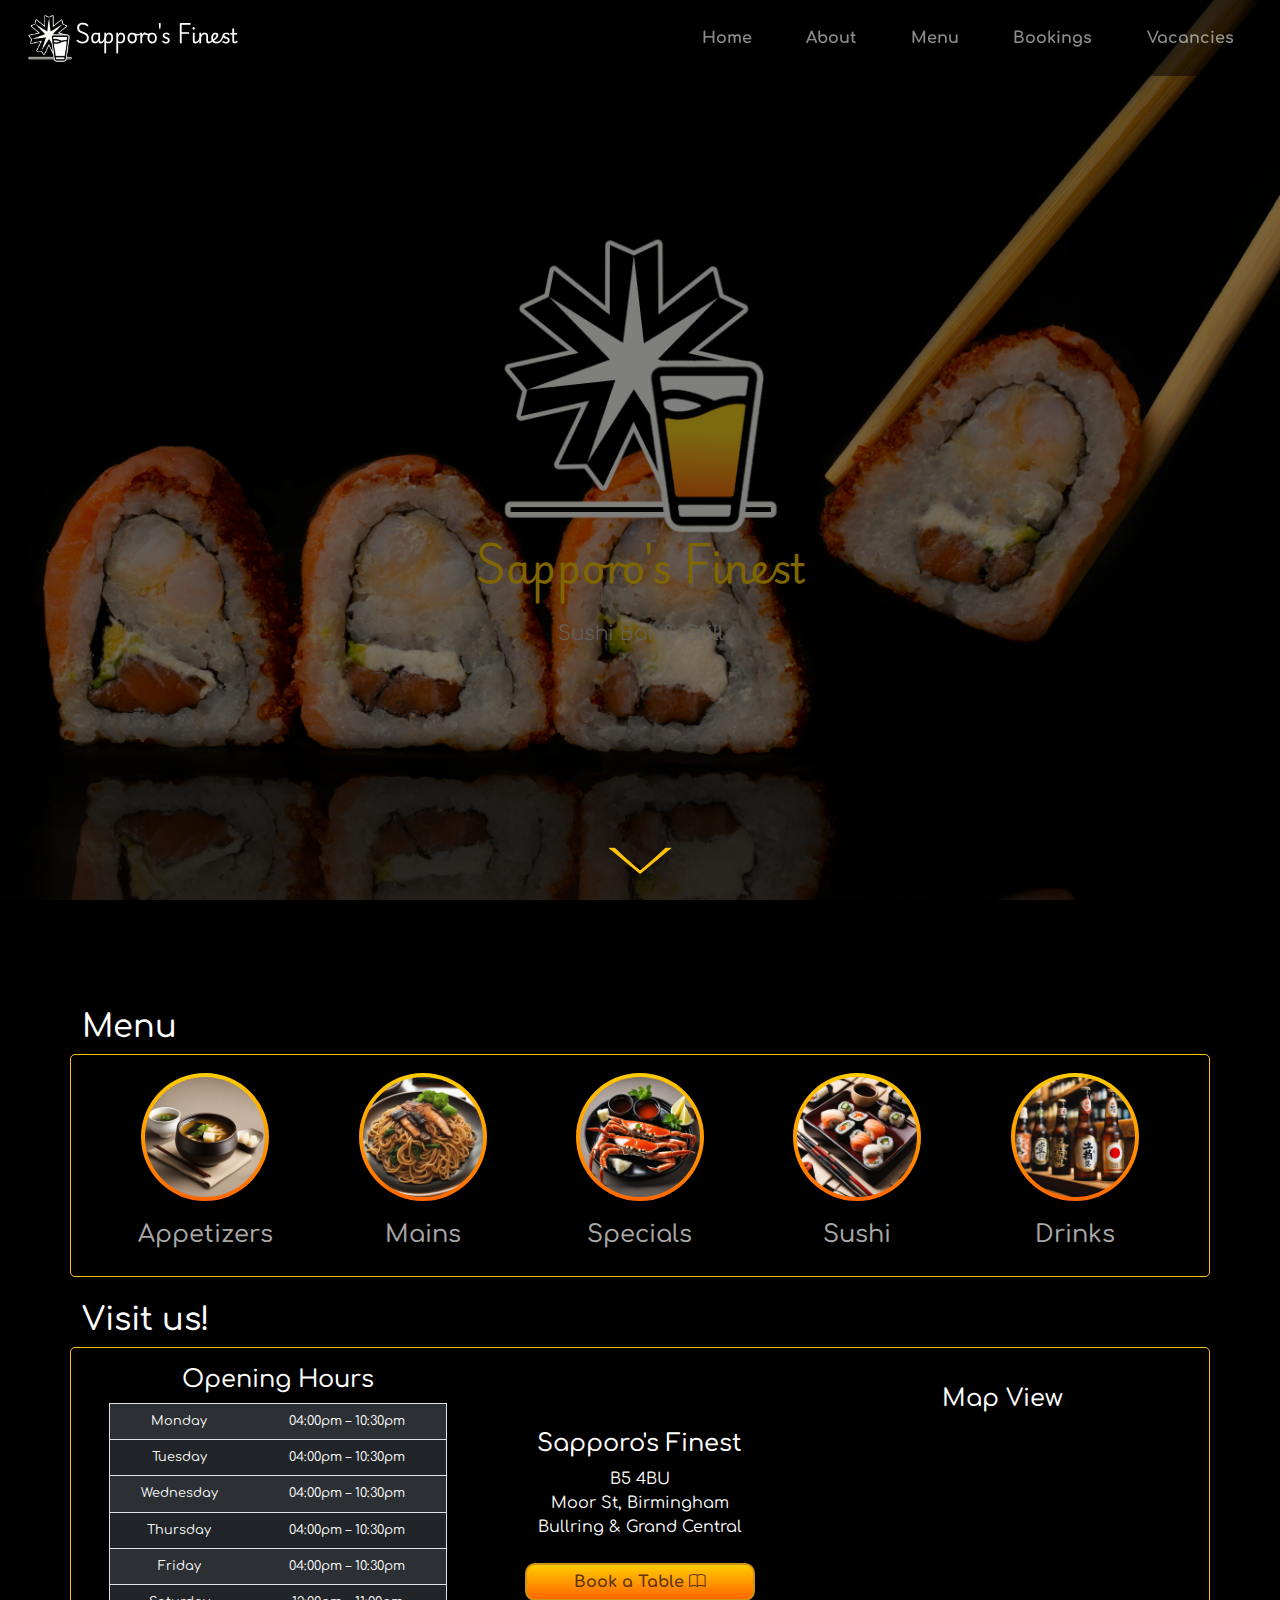
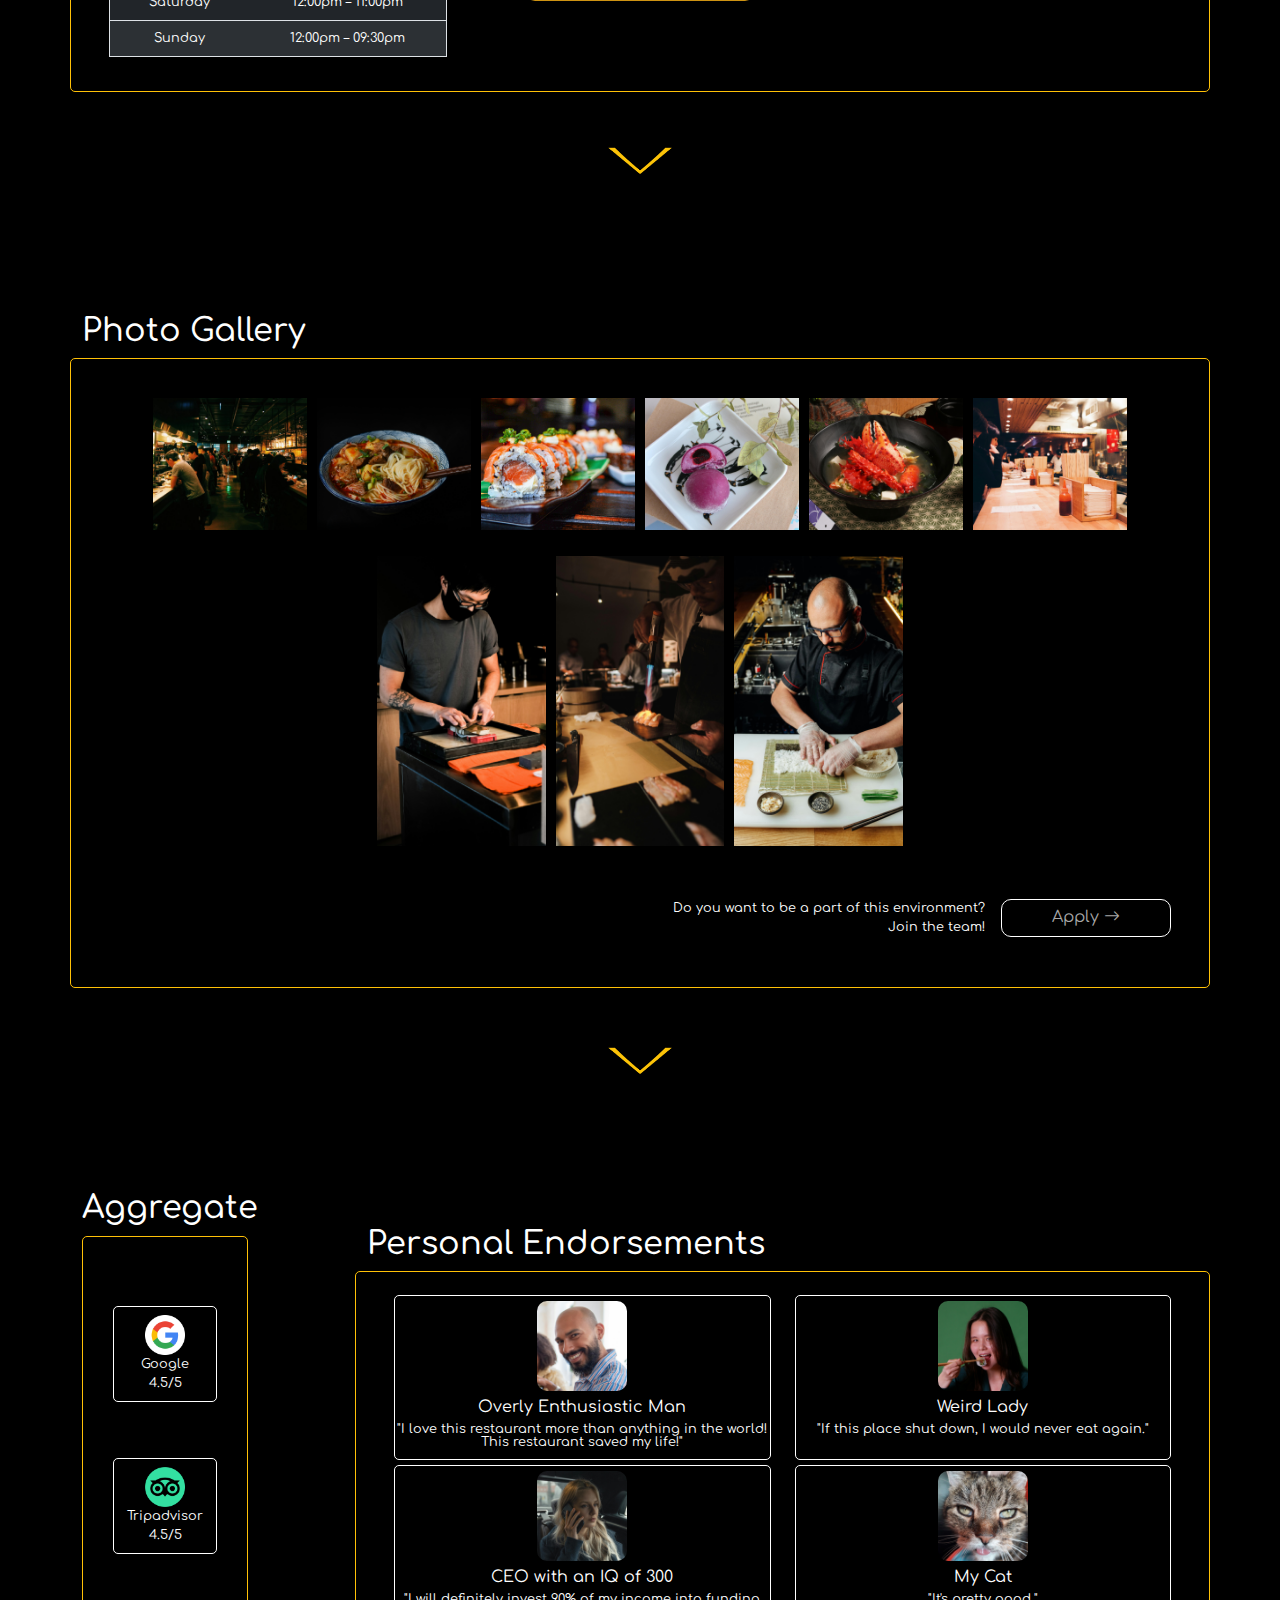
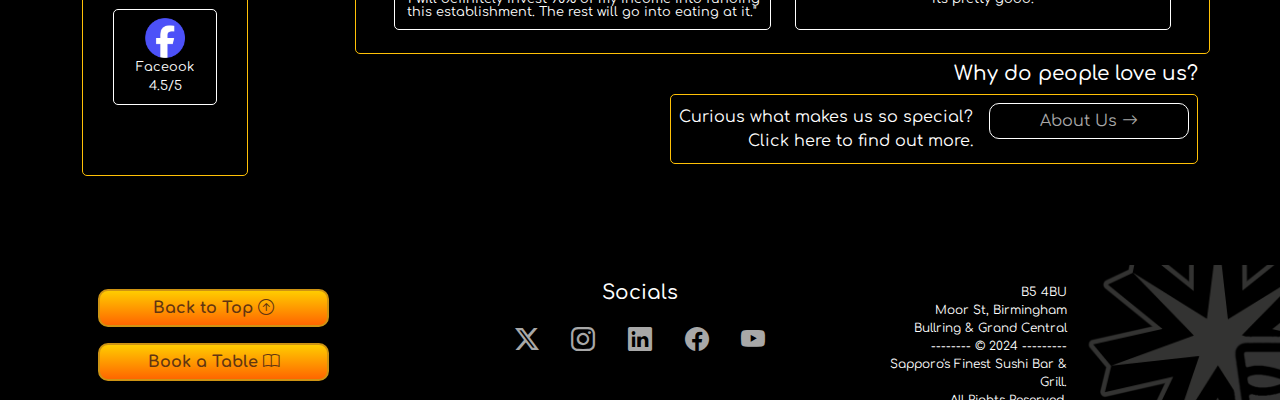
==== index.html @ 18c07aaa "update menu links with url query strings" ====
<!DOCTYPE html>
<html lang="en">

<head>
    <meta charset="UTF-8">
    <meta name="viewport" content="width=device-width, initial-scale=1.0">
    <title>Sapporo's Finest | Sushi Bar & Grill</title>
    <link rel="preload" href="img/bg/landing.jpg" as="image">
    <link rel="prefetch" href="img/bg/whisky.png" as="image">
    <link href="https://cdn.jsdelivr.net/npm/bootstrap@5.3.3/dist/css/bootstrap.min.css" rel="stylesheet"
        integrity="sha384-QWTKZyjpPEjISv5WaRU9OFeRpok6YctnYmDr5pNlyT2bRjXh0JMhjY6hW+ALEwIH" crossorigin="anonymous">
    <script src="https://cdn.jsdelivr.net/npm/bootstrap@5.3.3/dist/js/bootstrap.bundle.min.js"
        integrity="sha384-YvpcrYf0tY3lHB60NNkmXc5s9fDVZLESaAA55NDzOxhy9GkcIdslK1eN7N6jIeHz" crossorigin="anonymous">
    </script>
    <link rel="stylesheet" href="https://cdn.jsdelivr.net/npm/bootstrap-icons@1.11.3/font/bootstrap-icons.min.css">
    <link rel="stylesheet" href="https://cdnjs.cloudflare.com/ajax/libs/animate.css/4.1.1/animate.min.css" />
    <link rel="preconnect" href="https://fonts.googleapis.com">
    <link rel="preconnect" href="https://fonts.gstatic.com" crossorigin>
    <link
        href="https://fonts.googleapis.com/css2?family=Comfortaa:wght@300..700&family=Playwrite+NG+Modern:wght@100..400&display=swap"
        rel="stylesheet">
    <link rel="stylesheet" href="css/style.css" type="text/css">
</head>

<body>
    <!------------------------------------------------NAVBAR------------------------------------------------>
    <div class="container-fluid sticky-top animate__animated animate__fadeInDown">
        <nav class="navbar navbar-dark navbar-expand-md">
            <a href="index.html" class="navbar-brand"><img src="../img/graphic/logomono.png" id="navlogo">Sapporo's
                Finest</a>
            <button class="navbar-toggler" type="button" data-bs-toggle="collapse" data-bs-target="#navbarNavDropdown"
                aria-controls="#navbarNavDropdown" aria-expanded="false" aria-label="Toggle navigation">
                <span class="navbar-toggler-icon"></span>
            </button>
            <div class="collapse navbar-collapse" id="navbarNavDropdown">
                <ul class="navbar-nav ms-auto">
                    <li class="nav-item ms-auto"><a class="nav-link" href="/index.html">Home</a></li>
                    <li class="nav-item ms-auto"><a class="nav-link" href="/about.html">About</a></li>
                    <li class="nav-item ms-auto"><a class="nav-link" href="/menu.html">Menu</a></li>
                    <li class="nav-item ms-auto"><a class="nav-link" href="/bookings.html">Bookings</a></li>
                    <li class="nav-item ms-auto"><a class="nav-link" href="/vacancies.html">Vacancies</a></li>
                </ul>
            </div>
        </nav>
    </div>
    <!------------------------------------------------HERO------------------------------------------------>
    <div class="container-fluid index-container herobg" id="i-landing">
        <div class="opaque-overlay">&nbsp;</div>
        <div class="row">
            <div class="col-12">
                <section class="callout jumbotron text-center">
                    <img class="animate__animated animate__fadeIn" src="../img/graphic/logofull.png" alt="Logo">
                    <h1 class="jumbotron-header animate__animated animate__fadeInTopRight">Sapporo's Finest</h1>
                    <p class="lead animate__animated animate__fadeInBottomLeft">Sushi Bar & Grill</p>
                </section>
            </div>
        </div>
        <a href="#i-menu" class="navarrow" target="_self"><img src="../img/graphic/down.png"></a>
    </div>
    <!------------------------------------------------MENU------------------------------------------------>
    <div class="container-fluid text-center index-container indexbg" id="i-menu">
        <div class="container">
            <h2 class="text-start">Menu</h2>
            <div class="row i-contentbox border-warning">
                <div class="col d-none d-lg-block">
                    <a href="menu.html?appetizers"><img class="menulinks" src="../img/ai/misosoup.jpg" alt="appetizer"><br>
                        <h4>Appetizers</h4>
                    </a>
                </div>
                <div class="col">
                    <a href="menu.html?mains"><img class="menulinks" src="../img/ai/yakisoba.jpg" alt="mains"><br>
                        <h4>Mains</h4>
                    </a>
                </div>
                <div class="col">
                    <a href="menu.html?specials"><img class="menulinks" src="../img/ai/crab.jpg" alt="specials"><br>
                        <h4>Specials</h4>
                    </a>
                </div>
                <div class="col">
                    <a href="menu.html?sushi"><img class="menulinks" src="../img/ai/sushi.jpg" alt="sushi"><br>
                        <h4>Sushi</h4>
                    </a>
                </div>
                <div class="col d-none d-xl-block">
                    <a href="menu.html?drinks"><img class="menulinks" src="../img/ai/beer.jpg" alt="drinks"><br>
                        <h4>Drinks</h4>
                    </a>
                </div>
            </div>
            <h2 class="text-start pt-4">Visit us!</h2>
            <div class="row i-contentbox border-warning">
                <div class="col text-center d-none d-xl-block">
                    <h4>Opening Hours</h4>
                    <table class="table table-dark table-striped table-hover border rounded">
                        <tr>
                            <td>Monday</td>
                            <td>04:00pm – 10:30pm</td>
                        </tr>
                        <tr>
                            <td>Tuesday</td>
                            <td>04:00pm – 10:30pm</td>
                        </tr>
                        <tr>
                            <td>Wednesday</td>
                            <td>04:00pm – 10:30pm</td>
                        </tr>
                        <tr>
                            <td>Thursday</td>
                            <td>04:00pm – 10:30pm</td>
                        </tr>
                        <tr>
                            <td>Friday</td>
                            <td>04:00pm – 10:30pm</td>
                        </tr>
                        <tr>
                            <td>Saturday</td>
                            <td>12:00pm – 11:00pm</td>
                        </tr>
                        <tr>
                            <td>Sunday</td>
                            <td>12:00pm – 09:30pm</td>
                        </tr>
                    </table>
                </div>
                <div class="col">
                    <h4>Sapporo's Finest</h4>
                    <p> B5 4BU<br>
                        Moor St, Birmingham<br>
                        Bullring & Grand Central
                    </p>
                    <div class="d-xl-none row justify-content-center p-2"><a class="btn-solid" target="_blank"
                            href="https://maps.app.goo.gl/XuFDv82wpxNy9TZc7">Google Maps <i
                                class="bi bi-box-arrow-up-right" aria-hidden="true"></i></a></div>
                    <div class="row justify-content-center p-2"><a class="btn-solid" href="/bookings.html">Book a
                            Table <i class="bi bi-book" aria-hidden="true"></i></a></div>
                </div>
                <div class="col d-none d-xl-block">
                    <h4>Map View</h4>
                    <iframe
                        src="https://www.google.com/maps/embed?pb=!1m18!1m12!1m3!1d2430.0661075436146!2d-1.8939072000000001!3d52.47793875!2m3!1f0!2f0!3f0!3m2!1i1024!2i768!4f13.1!3m3!1m2!1s0x4870bc8897a734ad%3A0xc60deb485d33d72e!2sThe%20Bullring%20Shopping%20Centre%2C%20Birmingham%20B5%204BU!5e0!3m2!1sen!2suk!4v1719263576522!5m2!1sen!2suk"
                        width="300" height="225" style="border:0;" allowfullscreen="" loading="lazy"
                        referrerpolicy="no-referrer-when-downgrade"></iframe>
                </div>
            </div>
        </div>
        <a href="#i-gallery" class="navarrow" target="_self"><img src="../img/graphic/down.png"></a>
    </div>
    <!------------------------------------------------GALLERY------------------------------------------------>
    <div class="container-fluid index-container indexbg" id="i-gallery">
        <div class="container">
            <h2 class="text-start">Photo Gallery</h2>
            <div class="row i-contentbox border-warning text-center" style="height: 70vH;">
                <div id="carouselExample" class="carousel slide carousel-fade d-md-none gallerycontent"
                    data-bs-touch="false">
                    <div class="carousel-inner fill">
                        <div class="carousel-item d-flex flex-column fill active">
                            <img class="carouselimg" src="../img/photo/mochi.png" alt="">
                            <img class="carouselimg" src="../img/photo/kanibroth.png" alt="">
                        </div>
                        <div class="carousel-item d-flex flex-column fill">
                            <img class="carouselimg" src="../img/photo/ramen.png" alt="">
                            <img class="carouselimg" src="../img/photo/platter.png" alt="">
                        </div>
                        <div class="carousel-item d-flex flex-column fill">
                            <img class="carouselimg-tall" src="../img/photo/char.png" alt="">
                        </div>
                        <div class="carousel-item d-flex flex-column fill">
                            <img class="carouselimg-tall" src="../img/photo/makiroll.png" alt="">
                        </div>
                        <div class="carousel-item d-flex flex-column fill">
                            <img class="carouselimg-tall" src="../img/photo/whetstone.png" alt="">
                        </div>
                    </div>
                    <button class="carousel-control-prev" type="button" data-bs-target="#carouselExample"
                        data-bs-slide="prev">
                        <span class="carousel-control-prev-icon" aria-hidden="true"></span>
                        <span class="visually-hidden">Previous</span>
                    </button>
                    <button class="carousel-control-next" type="button" data-bs-target="#carouselExample"
                        data-bs-slide="next">
                        <span class="carousel-control-next-icon" aria-hidden="true"></span>
                        <span class="visually-hidden">Next</span>
                    </button>
                </div>
                <div class="container d-none d-md-block gallerycontent">
                    <div class="row d-xxl-none" style="height: 30%;">
                        <div class="d-flex justify-content-center fill">
                            <img class="galleryimg" src="../img/photo/catwalk.png" data-bs-toggle="modal"
                                data-bs-target="#modal" onclick=check(this)>
                            <img class="galleryimg" src="../img/photo/ramen.png" data-bs-toggle="modal"
                                data-bs-target="#modal" onclick=check(this)>
                            <img class="galleryimg d-none d-lg-block" src="../img/photo/platter.png"
                                data-bs-toggle="modal" data-bs-target="#modal" onclick=check(this)>
                            <img class="galleryimg d-none d-xl-block" src="../img/photo/mochi.png"
                                data-bs-toggle="modal" data-bs-target="#modal" onclick=check(this)>
                            <img class="galleryimg" src="../img/photo/kanibroth.png" data-bs-toggle="modal"
                                data-bs-target="#modal" onclick=check(this)>
                            <img class="galleryimg" src="../img/photo/bar.png" data-bs-toggle="modal"
                                data-bs-target="#modal" onclick=check(this)>
                        </div>
                    </div>
                    <div class="row gal-row-toggle justify-content-center">
                        <div class="col-2 p-3 align-items-center fill d-none d-xxl-flex flex-column">
                            <img class="galleryimg fill" src="../img/photo/ramen.png" data-bs-toggle="modal"
                                data-bs-target="#modal" onclick=check(this)>
                            <img class="galleryimg fill" src="../img/photo/platter.png" data-bs-toggle="modal"
                                data-bs-target="#modal" onclick=check(this)>
                            <img class="galleryimg fill" src="../img/photo/bar.png" data-bs-toggle="modal"
                                data-bs-target="#modal" onclick=check(this)>
                            <img class="galleryimg fill" src="../img/photo/alley.png" data-bs-toggle="modal"
                                data-bs-target="#modal" onclick=check(this)>
                        </div>
                        <div class="col-8 p-3 d-flex justify-content-center fill">
                            <img class="galleryimg fill" src="../img/photo/whetstone.png" data-bs-toggle="modal"
                                data-bs-target="#modal" onclick=check(this)>
                            <img class="galleryimg d-none d-lg-block fill" src="../img/photo/char.png"
                                data-bs-toggle="modal" data-bs-target="#modal" onclick=check(this)>
                            <img class="galleryimg fill" src="../img/photo/makiroll.png" data-bs-toggle="modal"
                                data-bs-target="#modal" onclick=check(this)>
                        </div>
                        <div class="col-2 p-3 align-items-center fill d-none d-xxl-flex flex-column">
                            <img class="galleryimg fill" src="../img/photo/kanibroth.png" data-bs-toggle="modal"
                                data-bs-target="#modal" onclick=check(this)>
                            <img class="galleryimg fill" src="../img/photo/mochi.png" data-bs-toggle="modal"
                                data-bs-target="#modal" onclick=check(this)>
                            <img class="galleryimg fill" src="../img/photo/catwalk.png" data-bs-toggle="modal"
                                data-bs-target="#modal" onclick=check(this)>
                            <img class="galleryimg fill" src="../img/photo/sake.png" data-bs-toggle="modal"
                                data-bs-target="#modal" onclick=check(this)>
                        </div>
                    </div>
                </div>
                <div class="d-flex justify-content-end">
                    <p class="gallerymsg">Do you want to be a part of this environment?<br>
                        <span class="d-none d-md-block">Join the team!</span>
                        <span class="d-md-none" style="font-size: large;"><a href="vacancies.html">Join the team! <i
                                    class="bi bi-box-arrow-up-right"></i></a></span>
                    </p>
                    <a class="btn-outline d-none d-md-block" href="/vacancies.html">Apply <i
                            class="bi bi-arrow-right"></i></a>
                </div>
            </div>
        </div>
        <a href="#i-reviews" class="navarrow" target="_self"><img src="../img/graphic/down.png"></a>
    </div>
    <!------------------------------------------------REVIEWS------------------------------------------------>
    <div class="container-fluid text-center index-container indexbg" id="i-reviews">
        <div class="container">
            <div class="row justify-content-center">
                <div class="col-2 d-none d-lg-block">
                    <h2 class="text-start">Aggregate</h2>
                    <div class="d-grid i-contentbox border-warning" id="ratings">
                        <div class="site-icon"><img src="img/graphic/gg.png"><br>Google<br>4.5/5</div>
                        <div class="site-icon"><img src="img/graphic/ta.png"><br>Tripadvisor<br>4.5/5</div>
                        <div class="site-icon"><img src="img/graphic/fb.png"><br>Faceook<br>4.5/5</div>
                    </div>
                </div>
                <div class="col-1 d-none d-lg-block"></div>
                <div class="d-flex flex-column justify-content-center col-12 col-lg-9" id="reviews">
                    <h2 class="text-start mt-4">Personal Endorsements</h2>
                    <div class="row mb-2 i-contentbox border-warning">
                        <div class="col-sm-12 col-md-6">
                            <div class="i-contentbox quote">
                                <div class="grid">
                                    <img src="img/photo/happy.png" data-bs-toggle="modal"
                                    data-bs-target="#modal" onclick=check(this)>
                                    <p>Overly Enthusiastic Man</p>
                                </div>
                                <p>"I love this restaurant more than anything in the world! This restaurant saved my
                                    life!"</p>
                            </div>
                            <div class="i-contentbox quote">
                                <div class="grid">
                                    <img src="img/photo/ceo.png" data-bs-toggle="modal"
                                    data-bs-target="#modal" onclick=check(this)>
                                    <p>CEO with an IQ of 300</p>
                                </div>
                                <p>"I will definitely invest 90% of my income into funding this establishment. The
                                    rest will go into eating at it."</p>
                            </div>
                        </div>
                        <div class="col-6 d-none d-md-block">
                            <div class="i-contentbox quote">
                                <div class="grid">
                                    <img src="img/photo/weird.png" data-bs-toggle="modal"
                                    data-bs-target="#modal" onclick=check(this)>
                                    <p>Weird Lady</p>
                                </div>
                                <p>"If this place shut down, I would never eat again."</p>
                            </div>
                            <div class="i-contentbox quote">
                                <div class="grid">
                                    <img src="img/photo/cat.png" data-bs-toggle="modal"
                                    data-bs-target="#modal" onclick=check(this)>
                                    <p>My Cat</p>
                                </div>
                                <p>"It's pretty good."</p>
                            </div>
                        </div>
                    </div>
                    <h5 class="text-end">Why do people love us?</h5>
                    <div class="d-flex p-2 i-contentbox border-warning justify-content-end"
                        style="width: fit-content; align-self: flex-end;">
                        <p class="text-end" style="margin-bottom: 0;">
                            Curious what makes us so special? <br>
                            <span class="d-none d-md-block">
                                Click here to find out more.
                            </span>
                            <span class="d-md-none" style="font-size: large;">
                                <a href="about.html">Click here to find out more. <i
                                        class="bi bi-box-arrow-up-right"></i></a>
                            </span>
                        </p>
                        <a class="btn-outline d-none d-md-block" href="/about.html">About Us <i
                                class="bi bi-arrow-right"></i></a>
                    </div>
                </div>
            </div>
        </div>
    </div>
    <!------------------------------------------------MODAL------------------------------------------------>
    <script>
        function check(img) {
            document.getElementById("expandphoto").src = img.src;
        }
    </script>
    <div class="modal fade" id="modal" tabindex="-1" aria-hidden="true">
        <div class="modal-dialog modal-dialog-centered">
            <div class="modal-body">
                <img id="expandphoto">
            </div>
        </div>
    </div>
    <!------------------------------------------------FOOTER------------------------------------------------>
    <footer class="container-fluid">
        <div id="footer-details" class="row">
            <div class="col-sm-4 p-3">
                <div class="row justify-content-center p-2"><a class="btn-solid" href="#i-landing">Back to Top <i
                            class="bi bi-arrow-up-circle" aria-hidden="true"></i></a></div>
                <div class="row justify-content-center p-2"><a class="btn-solid" href="/bookings.html">Book a Table
                        <i class="bi bi-book" aria-hidden="true"></i></a></div>
            </div>
            <div class="col-sm-4 p-3">
                <h5>Socials</h5>
                <ul class="list-inline">
                    <li class="list-inline-item social-links">
                        <a target="_blank" href="https://www.x.com">
                            <i class="bi bi-twitter-x" aria-hidden="true"></i>
                            <span class="visually-hidden">Twitter</span>
                        </a>
                    </li>
                    <li class="list-inline-item social-links">
                        <a target="_blank" href="https://www.instagram.com">
                            <i class="bi bi-instagram" aria-hidden="true"></i>
                            <span class="visually-hidden">Instagram</span>
                        </a>
                    </li>
                    <li class="list-inline-item social-links">
                        <a target="_blank" href="https://www.linkedin.com">
                            <i class="bi bi-linkedin" aria-hidden="true"></i>
                            <span class="visually-hidden">LinkedIn</span>
                        </a>
                    </li>
                    <li class="list-inline-item social-links">
                        <a target="_blank" href="https://www.facebook.com">
                            <i class="bi bi-facebook" aria-hidden="true"></i>
                            <span class="visually-hidden">Facebook</span>
                        </a>
                    </li>
                    <li class="list-inline-item social-links">
                        <a target="_blank" href="https://www.youtube.com">
                            <i class="bi bi-youtube" aria-hidden="true"></i>
                            <span class="visually-hidden">YouTube</span>
                        </a>
                    </li>
                </ul>
            </div>
            <div class="col-sm-4">
                <div class="row">
                    <div class="col-6 pe-0">
                        <p id="footertext">
                            B5 4BU<br>
                            Moor St, Birmingham<br>
                            Bullring & Grand Central<br>
                            -------- © 2024 --------- <br>
                            Sapporo's Finest Sushi Bar & Grill.<br>
                            All Rights Reserved.
                        </p>
                    </div>
                    <div class="col-6 ps-0">
                        <img src="../img/graphic/logomono.png" id="footerlogo">
                    </div>
                </div>
            </div>
        </div>
    </footer>
</body>

</html>
---- css/style.css ----
body {
  font-family: "Comfortaa", serif;
  overflow-x: hidden;
  background-color: rgb(0, 0, 0);
}

html {
  scroll-behavior: smooth;
  overflow-x: hidden;
}

a {
  color: #a8a8a8;
  -o-transition: .5s;
  -ms-transition: .5s;
  -moz-transition: .5s;
  -webkit-transition: .5s;
  transition: .5s;
  text-decoration: none;
  transition: transform 1s;
}

a:hover {
  color: #fff;
  transform: scale(1.2);
}

.container-fluid {
  align-items: center;
}

.boxdivider {
  width: 45%;
  margin-top: 2px;
  position: relative;
  left: 50%;
  transform: translate(-50%);
}

.pagedivider {
  width: 45%;
  margin: 5vH 0;
  border: solid 1px #ffffff;
  opacity: 100%;
  position: relative;
  left: 50%;
  transform: translate(-50%);
}


/* NAVIGATION / HEADER */

.sticky-top {
  position: fixed;
  padding-left: 0;
  padding-right: 0;
  z-index: 1;
  width: 100vW;
}

.navbar {
  margin-bottom: 0;
  border: 0;
  width: 100%;
  background-color: rgba(0, 0, 0, 0.50);
}

.navbar .navbar-toggler {
  border: 0;
  margin-right: 3vW;
}

.navbar-brand {
  font-family: "Playwrite NG Modern", serif;
  font-weight: bold;
}

.navbar .navbar-nav a {
  font-weight: bold;
  margin-right: 3vW;
  transition: transform 1s;
}

.navarrow {
  z-index: 1;
  position: absolute;
  top: 93%;
  scroll-behavior: smooth;
}

.navarrow img {
  height: 40px;
}

#navlogo {
  height: 50px;
  padding-left: 25px;
}

/* FOOTER */

footer {
  text-align: center;
  color: white;
}

#footer-details {
  max-height: 15vH;
  min-height: 15vH;
}

.social-links {
  padding: 2.5%;
  font-size: 1.5em;
  transition: transform 1s;
}

.social-links:hover {
  transform: scale(1.3);
}

#footertext {
  text-align: left;
  font-size: .75em;
  padding-right: 0;
}

#footerlogo {
  height: 14vH;
  padding-left: 0;
}

.btn-solid {
  font-weight: bolder;
  width: 95vW;
  padding: 5px;
  color: rgb(97, 53, 18);
  border: solid 2px #ce9313;
  border-radius: 10px;
  background: linear-gradient(to bottom, #ffcc00 0%, #ff6600 100%);
}

a.btn-solid {
  transition: transform .2s;
}

a.btn-solid:hover {
  transform: scale(1.1);
}

.btn-outline {
  padding: 5px 50px;
  border: solid 1px #fff;
  background-color: #000;
  border-radius: 10px;
  margin: 0 0 1rem 1rem;
  transition: transform .2s;
}

.btn-outline:hover {
  transform: scale(1.1);
}

@media only screen and (min-width: 1200px) {

  .btn-solid {
    width: 18vW;
  }

  #footer-details {
    overflow: hidden;
  }

  #footertext {
    text-align: right;
    padding-top: 2vH;
  }

  #footerlogo {
    height: 35vH;
    opacity: 20%;
    transform: translate(0, -20%);
  }
}

/* ----------------------------------------------------------INDEX---------------------------------------------------------- */

/* CONTAINERS */

.index-container {
  height: 100vH;
  color: white;
  top: 0;
  display: flex;
  align-items: center;
  justify-content: center;
  position: relative;
}

.i-contentbox {
  background-color: rgba(0, 0, 0, 0.70);
  border-radius: 5px;
  border: solid 1px;
  padding: 2vH 2vW 2vH 2vW;
  align-items: center;
  max-height: 80vH;
  max-width: 90vW;
  overflow: hidden;
}

/* HERO */

.herobg {
  background: url(../img/bg/landing.jpg) no-repeat bottom right fixed;
  -webkit-background-size: cover;
  -moz-background-size: cover;
  -o-background-size: cover;
  background-size: cover;
}

.opaque-overlay {
  position: absolute;
  top: 0;
  left: 0;
  height: 100%;
  width: 100%;
  background-color: hsla(0, 0%, 0%, 0.5);
  z-index: 0;
}

/* JUMBOTRON */

.jumbotron {
  background-color: transparent;
  z-index: 2;
}

.jumbotron img {
  height: 35vH;
}

.jumbotron-header {
  font-family: "Playwrite NG Modern", serif;
  color: #ffcc00;
  font-weight: bold;
  margin-bottom: 30px;
}

.jumbotron .lead {
  margin: 25px 0;
  color: #c2c2c2;
}

.jumbotron small {
  font-size: 100%;
  font-style: italic;
  color: #a3a3a3;
}

/* MENU */

.indexbg {
  background: url(../img/bg/whisky.png) no-repeat bottom right fixed;
  -webkit-background-size: cover;
  -moz-background-size: cover;
  -o-background-size: cover;
  background-size: cover;
}

.i-contentbox table {
  font-size: .8em;
}

.i-contentbox table {
  background-color: rgba(0, 0, 0, 0.50);
}

.menulinks {
  height: 15vW;
  border-radius: 50%;
  margin-bottom: 20px;
  padding: 4px;
  background: linear-gradient(to bottom, #ffcc00 0%, #ff6600 100%);
}

a h4 {
  transition: transform 1s;
}

a h4:hover {
  transform: scale(1.07);
}

/* GALLERY */

.gallerymsg {
  font-size: .8em;
  text-align: end;
}

.gallerycontent {
  height: 80%;
}

.fill {
  height: 100%;
}

.carouselimg {
  height: 50%;
  padding: 5px;
  align-self: center;
}

.carouselimg-tall {
  height: 100%;
  padding: 5px;
  align-self: center;
}

.gal-row-toggle {
  height: 70%;
}

.galleryimg {
  float: left;
  padding: 5px;
  transition: transform 1s;
}

.galleryimg:hover {
  transform: scale(1.05);
}

.modal-body {
  align-content: center;
  height: auto;
  width: auto;
}

#expandphoto {
  width: 100%;
}

/* REVIEWS */

#i-reviews {
  height: 85vH;
}

#ratings {
  height: 60vH;
  align-content: space-evenly;
}

#reviews {
  align-content: center;
}

.site-icon {
  border: solid 1px #fff;
  font-size: 80%;
  border-radius: 5px;
  padding: .5rem;
  margin: .25rem;
}

.site-icon:hover {
  background-color: rgba(255, 255, 255, 0.15);
  /* border-color: rgba(0, 0, 0, 0); */
}

.site-icon img {
  width: 40px;
}

.quote {
  width: 100%;
  min-height: 165px;
  height: fit-content;
  line-height: 1;
  padding: 5px 0 5px 0;
  margin: 5px 0 5px 0;
}

.quote p {
  text-align: center;
  align-self: center;
  justify-self: center;
  margin-top: .5rem;
  margin-bottom: 0;
}

.quote>p {
  font-size: 80%;
}

.quote img {
  width: 10vH;
  border-radius: 10px;
}

/* MEDIA QUERIES */

@media only screen and (min-width: 1400px) {
  .gal-row-toggle {
    height: 100%;
  }
}

@media only screen and (min-width: 1200px) {
  .menulinks {
    height: 10vW;
  }

  .carouselimg {
    height: 10vW;
    width: 15vW;
  }
}

/* ----------------------------------------------------------ABOUT---------------------------------------------------------- */

.about-container {
  height: 85vH;
  background: url(../img/bg/whisky.png) no-repeat bottom right fixed;
  -webkit-background-size: cover;
  -moz-background-size: cover;
  -o-background-size: cover;
  background-size: cover;
  color: white;
  top: 0;
  display: flex;
  align-items: center;
  justify-content: center;
  position: relative;
}

/* ----------------------------------------------------------MENU---------------------------------------------------------- */

.menu-container {
  min-height: 85vH;
  height: fit-content;
  background: url(../img/bg/striped.png) no-repeat bottom right fixed;
  -webkit-background-size: cover;
  -moz-background-size: cover;
  -o-background-size: cover;
  background-size: cover;
  color: white;
  top: 0;
  display: flex;
  align-items: center;
  justify-content: center;
  position: relative;
}

.container-inner {
  position: absolute;
  top: 13vh;
}

.menu-categories > div {
  max-height: 20vW;
  max-width: 20vW;
  border: solid 3px #000;
  border-radius: 50%;
  margin: 1.2vW;
  padding: 2px;
  background: linear-gradient(to bottom, #ffcc00 0%, #ff6600 100%);
  position: relative;
}


.menu-categories p {
  font-size: small;
  color: #000;
  margin: 0;
  padding: 0 15px;
  background: linear-gradient(to bottom, #ffcc00 0%, #ff6600 100%);
  border-radius: 15px;
  border: solid 3px #000;
  position: absolute;
  bottom: -8px;
  left: 50%;
  transform: translate(-50%);
}


.menu-categories img {
  width: 100%;
  height: auto;
  border-radius: 50%;
  margin-bottom: 20px;
  padding: 4px;
  background-color: #000;
}

.menu-categories > div:hover {
  opacity: 100%;
}

ul {
  padding: 0;
  margin: 0 0 1vH 0;
}

ul li {
  list-style: none;
}

/* dynamically applied rules via js */

#menu-content > div {
  display: none;
}

#menu-content > div.visible {
  display: block;
}

.menu-close {
  position: absolute;
  right: 3%;
  font-size: 28px;
}

/* ------------------------------------ */

@media only screen and (min-width: 575px) {
  .menu-categories > div {
    max-height: 16vW;
    max-width: 16vW;
  }

  .menu-categories p {
    font-size: medium;
  }
}

@media only screen and (min-width: 768px) {
  .menu-categories > div {
    max-height: 12vW;
    max-width: 12vW;
  }
}

@media only screen and (min-width: 992px) {
  .menu-categories > div {
    height: 13vW;
    width: 13vW;
  }
}

@media only screen and (min-width: 1200px) {
  .menu-categories > div {
    height: 10vW;
    width: 10vW;
    opacity: 70%;
  }
}

/* ----------------------------------------------------------BOOKINGS---------------------------------------------------------- */

.bookings-container {
  height: 85vH;
  background: url(../img/bg/whisky.png) no-repeat bottom right fixed;
  -webkit-background-size: cover;
  -moz-background-size: cover;
  -o-background-size: cover;
  background-size: cover;
  color: white;
  top: 0;
  display: flex;
  align-items: center;
  justify-content: center;
  position: relative;
}

/* ----------------------------------------------------------VACANCIES---------------------------------------------------------- */

.jobs-container {
  height: 85vH;
  background: url(../img/bg/whisky.png) no-repeat bottom right fixed;
  -webkit-background-size: cover;
  -moz-background-size: cover;
  -o-background-size: cover;
  background-size: cover;
  color: white;
  top: 0;
  display: flex;
  align-items: center;
  justify-content: center;
  position: relative;
}
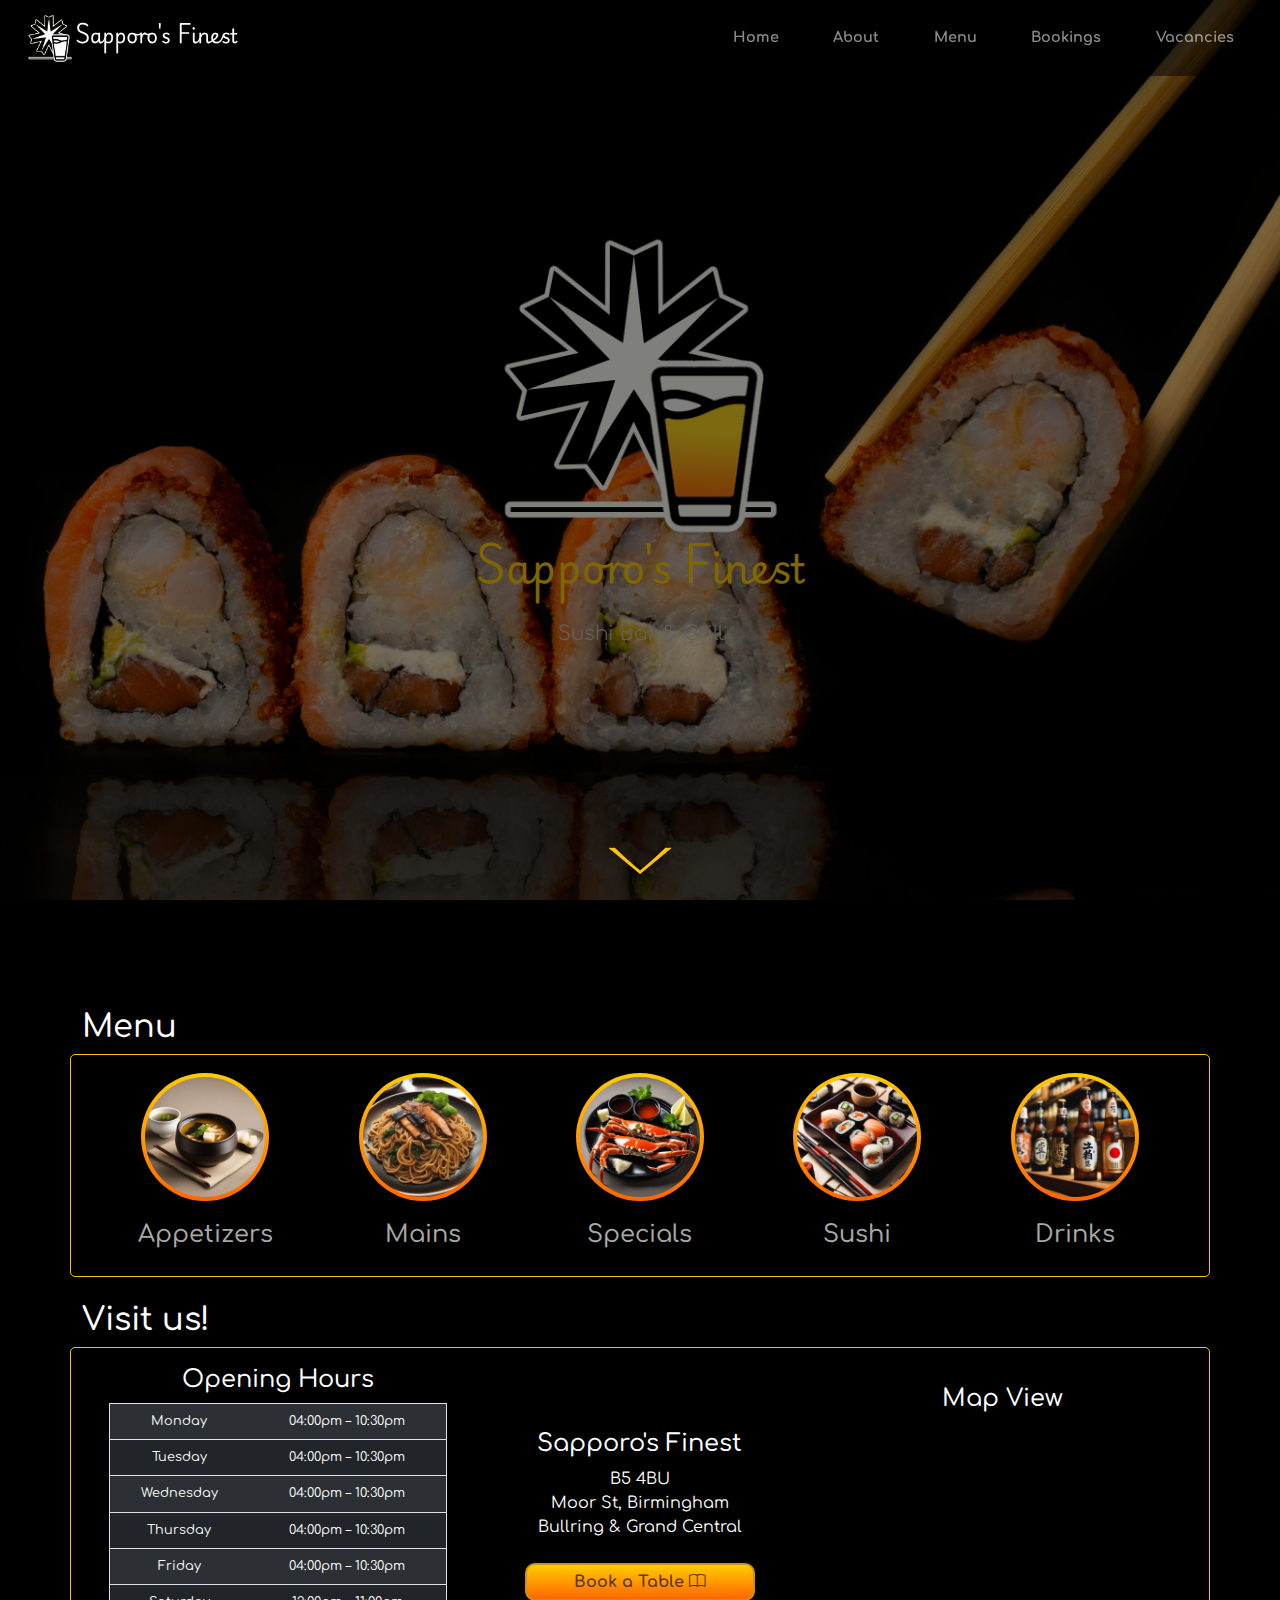
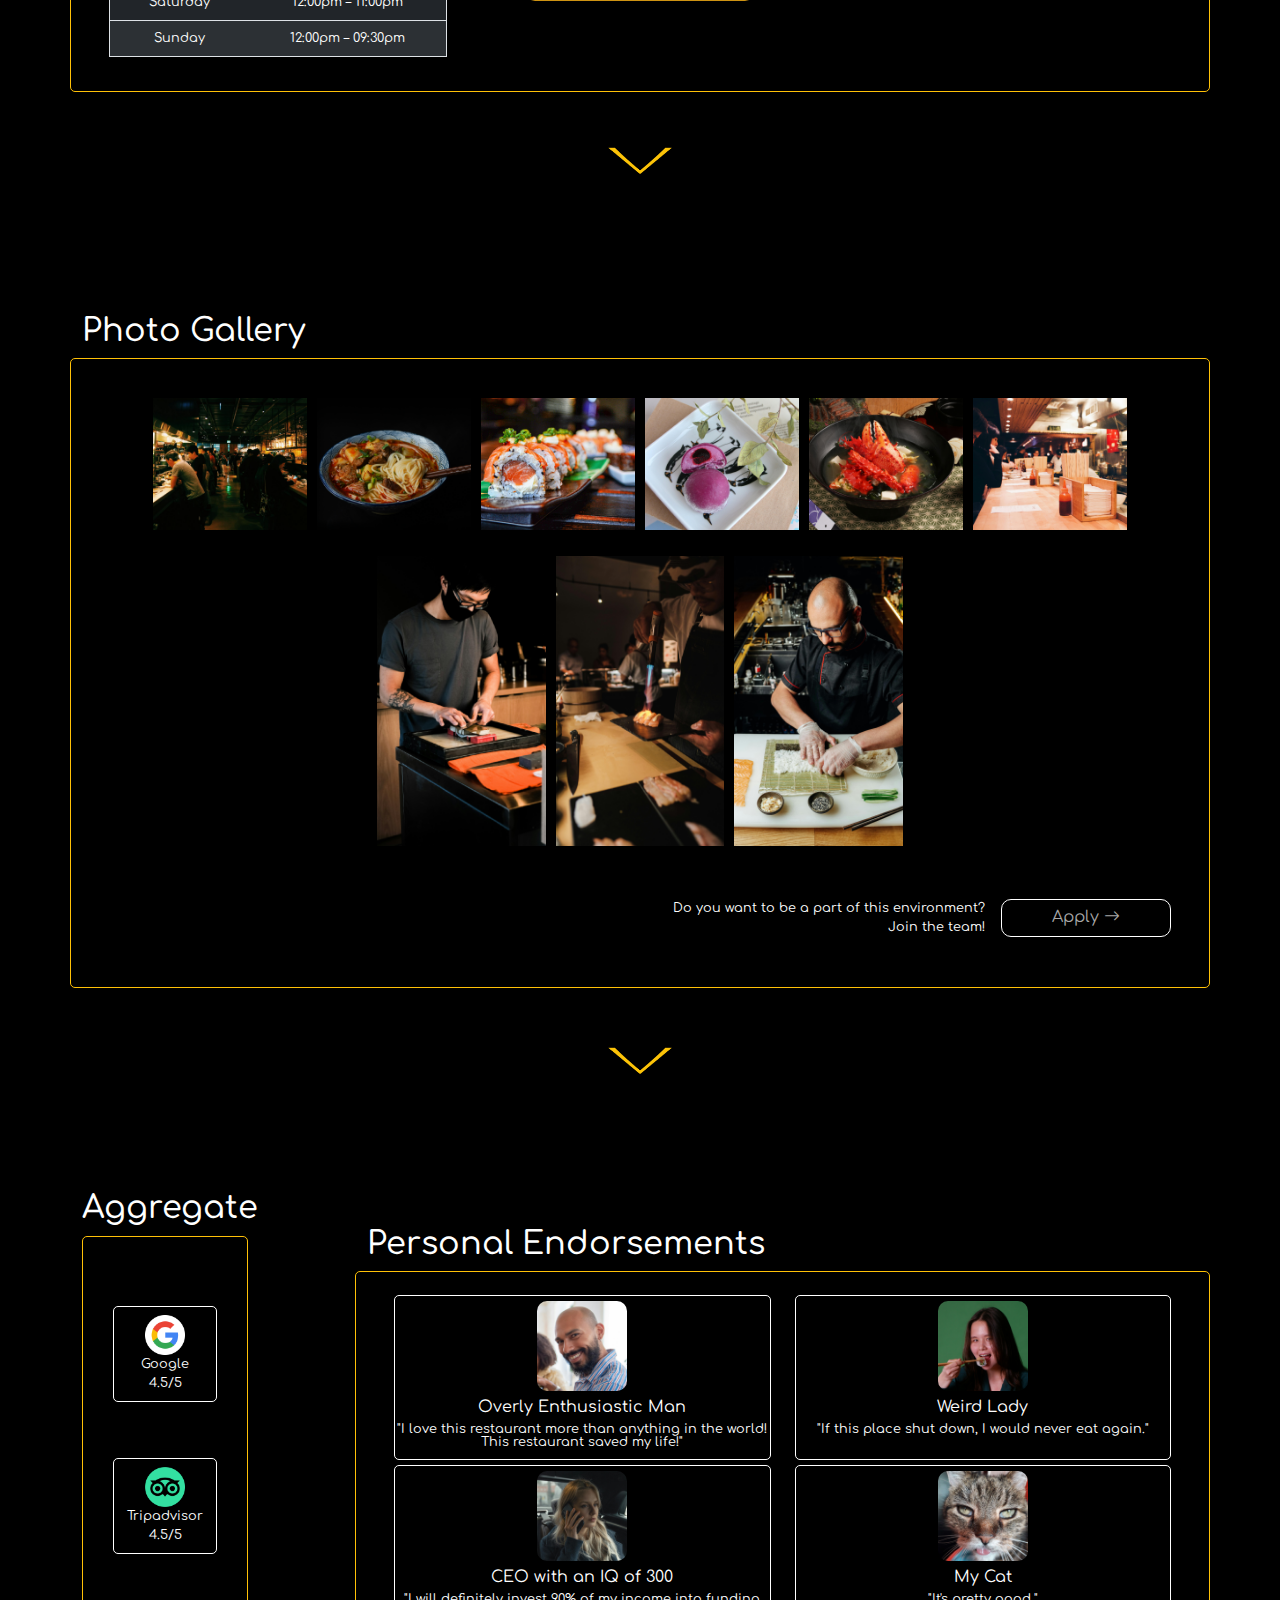
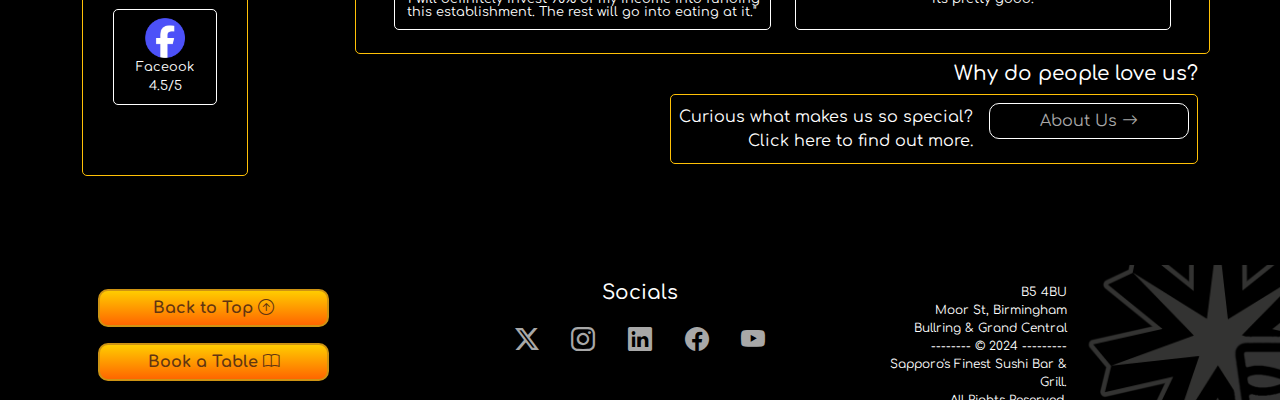
==== commit 25c05b8d: "fix links after asset reorganization" ====
--- a/index.html
+++ b/index.html
@@ -19,14 +19,14 @@
     <link
         href="https://fonts.googleapis.com/css2?family=Comfortaa:wght@300..700&family=Playwrite+NG+Modern:wght@100..400&display=swap"
         rel="stylesheet">
-    <link rel="stylesheet" href="css/style.css" type="text/css">
+    <link rel="stylesheet" href="assets/css/style.css" type="text/css">
 </head>
 
 <body>
     <!------------------------------------------------NAVBAR------------------------------------------------>
     <div class="container-fluid sticky-top animate__animated animate__fadeInDown">
         <nav class="navbar navbar-dark navbar-expand-md">
-            <a href="index.html" class="navbar-brand"><img src="../img/graphic/logomono.png" id="navlogo">Sapporo's
+            <a href="index.html" class="navbar-brand"><img src="assets/img/graphic/logomono.png" id="navlogo">Sapporo's
                 Finest</a>
             <button class="navbar-toggler" type="button" data-bs-toggle="collapse" data-bs-target="#navbarNavDropdown"
                 aria-controls="#navbarNavDropdown" aria-expanded="false" aria-label="Toggle navigation">
@@ -49,13 +49,13 @@
         <div class="row">
             <div class="col-12">
                 <section class="callout jumbotron text-center">
-                    <img class="animate__animated animate__fadeIn" src="../img/graphic/logofull.png" alt="Logo">
+                    <img class="animate__animated animate__fadeIn" src="assets/img/graphic/logofull.png" alt="Logo">
                     <h1 class="jumbotron-header animate__animated animate__fadeInTopRight">Sapporo's Finest</h1>
                     <p class="lead animate__animated animate__fadeInBottomLeft">Sushi Bar & Grill</p>
                 </section>
             </div>
         </div>
-        <a href="#i-menu" class="navarrow" target="_self"><img src="../img/graphic/down.png"></a>
+        <a href="#i-menu" class="navarrow" target="_self"><img src="assets/img/graphic/down.png"></a>
     </div>
     <!------------------------------------------------MENU------------------------------------------------>
     <div class="container-fluid text-center index-container indexbg" id="i-menu">
@@ -63,27 +63,27 @@
             <h2 class="text-start">Menu</h2>
             <div class="row i-contentbox border-warning">
                 <div class="col d-none d-lg-block">
-                    <a href="menu.html?appetizers"><img class="menulinks" src="../img/ai/misosoup.jpg" alt="appetizer"><br>
+                    <a href="menu.html?appetizers"><img class="menulinks" src="assets/img/ai/misosoup.jpg" alt="appetizer"><br>
                         <h4>Appetizers</h4>
                     </a>
                 </div>
                 <div class="col">
-                    <a href="menu.html?mains"><img class="menulinks" src="../img/ai/yakisoba.jpg" alt="mains"><br>
+                    <a href="menu.html?mains"><img class="menulinks" src="assets/img/ai/yakisoba.jpg" alt="mains"><br>
                         <h4>Mains</h4>
                     </a>
                 </div>
                 <div class="col">
-                    <a href="menu.html?specials"><img class="menulinks" src="../img/ai/crab.jpg" alt="specials"><br>
+                    <a href="menu.html?specials"><img class="menulinks" src="assets/img/ai/crab.jpg" alt="specials"><br>
                         <h4>Specials</h4>
                     </a>
                 </div>
                 <div class="col">
-                    <a href="menu.html?sushi"><img class="menulinks" src="../img/ai/sushi.jpg" alt="sushi"><br>
+                    <a href="menu.html?sushi"><img class="menulinks" src="assets/img/ai/sushi.jpg" alt="sushi"><br>
                         <h4>Sushi</h4>
                     </a>
                 </div>
                 <div class="col d-none d-xl-block">
-                    <a href="menu.html?drinks"><img class="menulinks" src="../img/ai/beer.jpg" alt="drinks"><br>
+                    <a href="menu.html?drinks"><img class="menulinks" src="assets/img/ai/beer.jpg" alt="drinks"><br>
                         <h4>Drinks</h4>
                     </a>
                 </div>
@@ -144,7 +144,7 @@
                 </div>
             </div>
         </div>
-        <a href="#i-gallery" class="navarrow" target="_self"><img src="../img/graphic/down.png"></a>
+        <a href="#i-gallery" class="navarrow" target="_self"><img src="assets/img/graphic/down.png"></a>
     </div>
     <!------------------------------------------------GALLERY------------------------------------------------>
     <div class="container-fluid index-container indexbg" id="i-gallery">
@@ -155,21 +155,21 @@
                     data-bs-touch="false">
                     <div class="carousel-inner fill">
                         <div class="carousel-item d-flex flex-column fill active">
-                            <img class="carouselimg" src="../img/photo/mochi.png" alt="">
-                            <img class="carouselimg" src="../img/photo/kanibroth.png" alt="">
+                            <img class="carouselimg" src="assets/img/photo/mochi.png" alt="">
+                            <img class="carouselimg" src="assets/img/photo/kanibroth.png" alt="">
                         </div>
                         <div class="carousel-item d-flex flex-column fill">
-                            <img class="carouselimg" src="../img/photo/ramen.png" alt="">
-                            <img class="carouselimg" src="../img/photo/platter.png" alt="">
+                            <img class="carouselimg" src="assets/img/photo/ramen.png" alt="">
+                            <img class="carouselimg" src="assets/img/photo/platter.png" alt="">
                         </div>
                         <div class="carousel-item d-flex flex-column fill">
-                            <img class="carouselimg-tall" src="../img/photo/char.png" alt="">
+                            <img class="carouselimg-tall" src="assets/img/photo/char.png" alt="">
                         </div>
                         <div class="carousel-item d-flex flex-column fill">
-                            <img class="carouselimg-tall" src="../img/photo/makiroll.png" alt="">
+                            <img class="carouselimg-tall" src="assets/img/photo/makiroll.png" alt="">
                         </div>
                         <div class="carousel-item d-flex flex-column fill">
-                            <img class="carouselimg-tall" src="../img/photo/whetstone.png" alt="">
+                            <img class="carouselimg-tall" src="assets/img/photo/whetstone.png" alt="">
                         </div>
                     </div>
                     <button class="carousel-control-prev" type="button" data-bs-target="#carouselExample"
@@ -186,47 +186,47 @@
                 <div class="container d-none d-md-block gallerycontent">
                     <div class="row d-xxl-none" style="height: 30%;">
                         <div class="d-flex justify-content-center fill">
-                            <img class="galleryimg" src="../img/photo/catwalk.png" data-bs-toggle="modal"
-                                data-bs-target="#modal" onclick=check(this)>
-                            <img class="galleryimg" src="../img/photo/ramen.png" data-bs-toggle="modal"
-                                data-bs-target="#modal" onclick=check(this)>
-                            <img class="galleryimg d-none d-lg-block" src="../img/photo/platter.png"
+                            <img class="galleryimg" src="assets/img/photo/catwalk.png" data-bs-toggle="modal"
+                                data-bs-target="#modal" onclick=check(this)>
+                            <img class="galleryimg" src="assets/img/photo/ramen.png" data-bs-toggle="modal"
+                                data-bs-target="#modal" onclick=check(this)>
+                            <img class="galleryimg d-none d-lg-block" src="assets/img/photo/platter.png"
                                 data-bs-toggle="modal" data-bs-target="#modal" onclick=check(this)>
-                            <img class="galleryimg d-none d-xl-block" src="../img/photo/mochi.png"
+                            <img class="galleryimg d-none d-xl-block" src="assets/img/photo/mochi.png"
                                 data-bs-toggle="modal" data-bs-target="#modal" onclick=check(this)>
-                            <img class="galleryimg" src="../img/photo/kanibroth.png" data-bs-toggle="modal"
-                                data-bs-target="#modal" onclick=check(this)>
-                            <img class="galleryimg" src="../img/photo/bar.png" data-bs-toggle="modal"
+                            <img class="galleryimg" src="assets/img/photo/kanibroth.png" data-bs-toggle="modal"
+                                data-bs-target="#modal" onclick=check(this)>
+                            <img class="galleryimg" src="assets/img/photo/bar.png" data-bs-toggle="modal"
                                 data-bs-target="#modal" onclick=check(this)>
                         </div>
                     </div>
                     <div class="row gal-row-toggle justify-content-center">
                         <div class="col-2 p-3 align-items-center fill d-none d-xxl-flex flex-column">
-                            <img class="galleryimg fill" src="../img/photo/ramen.png" data-bs-toggle="modal"
-                                data-bs-target="#modal" onclick=check(this)>
-                            <img class="galleryimg fill" src="../img/photo/platter.png" data-bs-toggle="modal"
-                                data-bs-target="#modal" onclick=check(this)>
-                            <img class="galleryimg fill" src="../img/photo/bar.png" data-bs-toggle="modal"
-                                data-bs-target="#modal" onclick=check(this)>
-                            <img class="galleryimg fill" src="../img/photo/alley.png" data-bs-toggle="modal"
+                            <img class="galleryimg fill" src="assets/img/photo/ramen.png" data-bs-toggle="modal"
+                                data-bs-target="#modal" onclick=check(this)>
+                            <img class="galleryimg fill" src="assets/img/photo/platter.png" data-bs-toggle="modal"
+                                data-bs-target="#modal" onclick=check(this)>
+                            <img class="galleryimg fill" src="assets/img/photo/bar.png" data-bs-toggle="modal"
+                                data-bs-target="#modal" onclick=check(this)>
+                            <img class="galleryimg fill" src="assets/img/photo/alley.png" data-bs-toggle="modal"
                                 data-bs-target="#modal" onclick=check(this)>
                         </div>
                         <div class="col-8 p-3 d-flex justify-content-center fill">
-                            <img class="galleryimg fill" src="../img/photo/whetstone.png" data-bs-toggle="modal"
-                                data-bs-target="#modal" onclick=check(this)>
-                            <img class="galleryimg d-none d-lg-block fill" src="../img/photo/char.png"
+                            <img class="galleryimg fill" src="assets/img/photo/whetstone.png" data-bs-toggle="modal"
+                                data-bs-target="#modal" onclick=check(this)>
+                            <img class="galleryimg d-none d-lg-block fill" src="assets/img/photo/char.png"
                                 data-bs-toggle="modal" data-bs-target="#modal" onclick=check(this)>
-                            <img class="galleryimg fill" src="../img/photo/makiroll.png" data-bs-toggle="modal"
+                            <img class="galleryimg fill" src="assets/img/photo/makiroll.png" data-bs-toggle="modal"
                                 data-bs-target="#modal" onclick=check(this)>
                         </div>
                         <div class="col-2 p-3 align-items-center fill d-none d-xxl-flex flex-column">
-                            <img class="galleryimg fill" src="../img/photo/kanibroth.png" data-bs-toggle="modal"
-                                data-bs-target="#modal" onclick=check(this)>
-                            <img class="galleryimg fill" src="../img/photo/mochi.png" data-bs-toggle="modal"
-                                data-bs-target="#modal" onclick=check(this)>
-                            <img class="galleryimg fill" src="../img/photo/catwalk.png" data-bs-toggle="modal"
-                                data-bs-target="#modal" onclick=check(this)>
-                            <img class="galleryimg fill" src="../img/photo/sake.png" data-bs-toggle="modal"
+                            <img class="galleryimg fill" src="assets/img/photo/kanibroth.png" data-bs-toggle="modal"
+                                data-bs-target="#modal" onclick=check(this)>
+                            <img class="galleryimg fill" src="assets/img/photo/mochi.png" data-bs-toggle="modal"
+                                data-bs-target="#modal" onclick=check(this)>
+                            <img class="galleryimg fill" src="assets/img/photo/catwalk.png" data-bs-toggle="modal"
+                                data-bs-target="#modal" onclick=check(this)>
+                            <img class="galleryimg fill" src="assets/img/photo/sake.png" data-bs-toggle="modal"
                                 data-bs-target="#modal" onclick=check(this)>
                         </div>
                     </div>
@@ -242,7 +242,7 @@
                 </div>
             </div>
         </div>
-        <a href="#i-reviews" class="navarrow" target="_self"><img src="../img/graphic/down.png"></a>
+        <a href="#i-reviews" class="navarrow" target="_self"><img src="assets/img/graphic/down.png"></a>
     </div>
     <!------------------------------------------------REVIEWS------------------------------------------------>
     <div class="container-fluid text-center index-container indexbg" id="i-reviews">
@@ -251,9 +251,9 @@
                 <div class="col-2 d-none d-lg-block">
                     <h2 class="text-start">Aggregate</h2>
                     <div class="d-grid i-contentbox border-warning" id="ratings">
-                        <div class="site-icon"><img src="img/graphic/gg.png"><br>Google<br>4.5/5</div>
-                        <div class="site-icon"><img src="img/graphic/ta.png"><br>Tripadvisor<br>4.5/5</div>
-                        <div class="site-icon"><img src="img/graphic/fb.png"><br>Faceook<br>4.5/5</div>
+                        <div class="site-icon"><img src="assets/img/graphic/gg.png"><br>Google<br>4.5/5</div>
+                        <div class="site-icon"><img src="assets/img/graphic/ta.png"><br>Tripadvisor<br>4.5/5</div>
+                        <div class="site-icon"><img src="assets/img/graphic/fb.png"><br>Faceook<br>4.5/5</div>
                     </div>
                 </div>
                 <div class="col-1 d-none d-lg-block"></div>
@@ -263,7 +263,7 @@
                         <div class="col-sm-12 col-md-6">
                             <div class="i-contentbox quote">
                                 <div class="grid">
-                                    <img src="img/photo/happy.png" data-bs-toggle="modal"
+                                    <img src="assets/img/photo/happy.png" data-bs-toggle="modal"
                                     data-bs-target="#modal" onclick=check(this)>
                                     <p>Overly Enthusiastic Man</p>
                                 </div>
@@ -272,7 +272,7 @@
                             </div>
                             <div class="i-contentbox quote">
                                 <div class="grid">
-                                    <img src="img/photo/ceo.png" data-bs-toggle="modal"
+                                    <img src="assets/img/photo/ceo.png" data-bs-toggle="modal"
                                     data-bs-target="#modal" onclick=check(this)>
                                     <p>CEO with an IQ of 300</p>
                                 </div>
@@ -283,7 +283,7 @@
                         <div class="col-6 d-none d-md-block">
                             <div class="i-contentbox quote">
                                 <div class="grid">
-                                    <img src="img/photo/weird.png" data-bs-toggle="modal"
+                                    <img src="assets/img/photo/weird.png" data-bs-toggle="modal"
                                     data-bs-target="#modal" onclick=check(this)>
                                     <p>Weird Lady</p>
                                 </div>
@@ -291,7 +291,7 @@
                             </div>
                             <div class="i-contentbox quote">
                                 <div class="grid">
-                                    <img src="img/photo/cat.png" data-bs-toggle="modal"
+                                    <img src="assets/img/photo/cat.png" data-bs-toggle="modal"
                                     data-bs-target="#modal" onclick=check(this)>
                                     <p>My Cat</p>
                                 </div>
@@ -389,7 +389,7 @@
                         </p>
                     </div>
                     <div class="col-6 ps-0">
-                        <img src="../img/graphic/logomono.png" id="footerlogo">
+                        <img src="assets/img/graphic/logomono.png" id="footerlogo">
                     </div>
                 </div>
             </div>
--- a/assets/css/style.css
+++ b/assets/css/style.css
@@ -0,0 +1,611 @@
+body {
+  font-family: "Comfortaa", serif;
+  overflow-x: hidden;
+  background-color: rgb(0, 0, 0);
+}
+
+html {
+  scroll-behavior: smooth;
+  overflow-x: hidden;
+}
+
+a {
+  color: #a8a8a8;
+  -o-transition: .5s;
+  -ms-transition: .5s;
+  -moz-transition: .5s;
+  -webkit-transition: .5s;
+  transition: .5s;
+  text-decoration: none;
+  transition: transform 1s;
+}
+
+a:hover {
+  color: #fff;
+  transform: scale(1.2);
+}
+
+.container-fluid {
+  align-items: center;
+}
+
+.boxdivider {
+  width: 45%;
+  margin-top: 2px;
+  position: relative;
+  left: 50%;
+  transform: translate(-50%);
+}
+
+.pagedivider {
+  width: 45%;
+  margin: 5vH 0;
+  border: solid 1px #ffffff;
+  opacity: 100%;
+  position: relative;
+  left: 50%;
+  transform: translate(-50%);
+}
+
+
+/* NAVIGATION / HEADER */
+
+.sticky-top {
+  position: fixed;
+  padding-left: 0;
+  padding-right: 0;
+  z-index: 1;
+  width: 100vW;
+}
+
+.navbar {
+  margin-bottom: 0;
+  border: 0;
+  width: 100%;
+  background-color: rgba(0, 0, 0, 0.50);
+}
+
+.navbar .navbar-toggler {
+  border: 0;
+  margin-right: 3vW;
+}
+
+.navbar-brand {
+  font-family: "Playwrite NG Modern", serif;
+  font-weight: bold;
+}
+
+.navbar .navbar-nav a {
+  font-weight: bold;
+  margin-right: 3vW;
+  transition: transform 1s;
+}
+
+.navarrow {
+  z-index: 1;
+  position: absolute;
+  top: 93%;
+  scroll-behavior: smooth;
+}
+
+.navarrow img {
+  height: 40px;
+}
+
+#navlogo {
+  height: 50px;
+  padding-left: 25px;
+}
+
+/* FOOTER */
+
+footer {
+  text-align: center;
+  color: white;
+}
+
+#footer-details {
+  max-height: 15vH;
+  min-height: 15vH;
+}
+
+.social-links {
+  padding: 2.5%;
+  font-size: 1.5em;
+  transition: transform 1s;
+}
+
+.social-links:hover {
+  transform: scale(1.3);
+}
+
+#footertext {
+  text-align: left;
+  font-size: .75em;
+  padding-right: 0;
+}
+
+#footerlogo {
+  height: 14vH;
+  padding-left: 0;
+}
+
+.btn-solid {
+  font-weight: bolder;
+  width: 95vW;
+  padding: 5px;
+  color: rgb(97, 53, 18);
+  border: solid 2px #ce9313;
+  border-radius: 10px;
+  background: linear-gradient(to bottom, #ffcc00 0%, #ff6600 100%);
+}
+
+a.btn-solid {
+  transition: transform .2s;
+}
+
+a.btn-solid:hover {
+  transform: scale(1.1);
+}
+
+.btn-outline {
+  padding: 5px 50px;
+  border: solid 1px #fff;
+  background-color: #000;
+  border-radius: 10px;
+  margin: 0 0 1rem 1rem;
+  transition: transform .2s;
+}
+
+.btn-outline:hover {
+  transform: scale(1.1);
+}
+
+@media only screen and (min-width: 1200px) {
+
+  .btn-solid {
+    width: 18vW;
+  }
+
+  #footer-details {
+    overflow: hidden;
+  }
+
+  #footertext {
+    text-align: right;
+    padding-top: 2vH;
+  }
+
+  #footerlogo {
+    height: 35vH;
+    opacity: 20%;
+    transform: translate(0, -20%);
+  }
+}
+
+/* ----------------------------------------------------------INDEX---------------------------------------------------------- */
+
+/* CONTAINERS */
+
+.index-container {
+  height: 100vH;
+  color: white;
+  top: 0;
+  display: flex;
+  align-items: center;
+  justify-content: center;
+  position: relative;
+}
+
+.i-contentbox {
+  background-color: rgba(0, 0, 0, 0.70);
+  border-radius: 5px;
+  border: solid 1px;
+  padding: 2vH 2vW 2vH 2vW;
+  align-items: center;
+  max-height: 80vH;
+  max-width: 90vW;
+  overflow: hidden;
+}
+
+/* HERO */
+
+.herobg {
+  background: url(../img/bg/landing.jpg) no-repeat bottom right fixed;
+  -webkit-background-size: cover;
+  -moz-background-size: cover;
+  -o-background-size: cover;
+  background-size: cover;
+}
+
+.opaque-overlay {
+  position: absolute;
+  top: 0;
+  left: 0;
+  height: 100%;
+  width: 100%;
+  background-color: hsla(0, 0%, 0%, 0.5);
+  z-index: 0;
+}
+
+/* JUMBOTRON */
+
+.jumbotron {
+  background-color: transparent;
+  z-index: 2;
+}
+
+.jumbotron img {
+  height: 35vH;
+}
+
+.jumbotron-header {
+  font-family: "Playwrite NG Modern", serif;
+  color: #ffcc00;
+  font-weight: bold;
+  margin-bottom: 30px;
+}
+
+.jumbotron .lead {
+  margin: 25px 0;
+  color: #c2c2c2;
+}
+
+.jumbotron small {
+  font-size: 100%;
+  font-style: italic;
+  color: #a3a3a3;
+}
+
+/* MENU */
+
+.indexbg {
+  background: url(../img/bg/whisky.png) no-repeat bottom right fixed;
+  -webkit-background-size: cover;
+  -moz-background-size: cover;
+  -o-background-size: cover;
+  background-size: cover;
+}
+
+.i-contentbox table {
+  font-size: .8em;
+}
+
+.i-contentbox table {
+  background-color: rgba(0, 0, 0, 0.50);
+}
+
+.menulinks {
+  height: 15vW;
+  border-radius: 50%;
+  margin-bottom: 20px;
+  padding: 4px;
+  background: linear-gradient(to bottom, #ffcc00 0%, #ff6600 100%);
+}
+
+a h4 {
+  transition: transform 1s;
+}
+
+a h4:hover {
+  transform: scale(1.07);
+}
+
+/* GALLERY */
+
+.gallerymsg {
+  font-size: .8em;
+  text-align: end;
+}
+
+.gallerycontent {
+  height: 80%;
+}
+
+.fill {
+  height: 100%;
+}
+
+.carouselimg {
+  height: 50%;
+  padding: 5px;
+  align-self: center;
+}
+
+.carouselimg-tall {
+  height: 100%;
+  padding: 5px;
+  align-self: center;
+}
+
+.gal-row-toggle {
+  height: 70%;
+}
+
+.galleryimg {
+  float: left;
+  padding: 5px;
+  transition: transform 1s;
+}
+
+.galleryimg:hover {
+  transform: scale(1.05);
+}
+
+.modal-body {
+  align-content: center;
+  height: auto;
+  width: auto;
+}
+
+#expandphoto {
+  width: 100%;
+}
+
+/* REVIEWS */
+
+#i-reviews {
+  height: 85vH;
+}
+
+#ratings {
+  height: 60vH;
+  align-content: space-evenly;
+}
+
+#reviews {
+  align-content: center;
+}
+
+.site-icon {
+  border: solid 1px #fff;
+  font-size: 80%;
+  border-radius: 5px;
+  padding: .5rem;
+  margin: .25rem;
+}
+
+.site-icon:hover {
+  background-color: rgba(255, 255, 255, 0.15);
+  /* border-color: rgba(0, 0, 0, 0); */
+}
+
+.site-icon img {
+  width: 40px;
+}
+
+.quote {
+  width: 100%;
+  min-height: 165px;
+  height: fit-content;
+  line-height: 1;
+  padding: 5px 0 5px 0;
+  margin: 5px 0 5px 0;
+}
+
+.quote p {
+  text-align: center;
+  align-self: center;
+  justify-self: center;
+  margin-top: .5rem;
+  margin-bottom: 0;
+}
+
+.quote>p {
+  font-size: 80%;
+}
+
+.quote img {
+  width: 10vH;
+  border-radius: 10px;
+}
+
+/* MEDIA QUERIES */
+
+@media only screen and (min-width: 1400px) {
+  .gal-row-toggle {
+    height: 100%;
+  }
+}
+
+@media only screen and (min-width: 1200px) {
+  .menulinks {
+    height: 10vW;
+  }
+
+  .carouselimg {
+    height: 10vW;
+    width: 15vW;
+  }
+}
+
+/* ----------------------------------------------------------ABOUT---------------------------------------------------------- */
+
+.about-container {
+  height: 85vH;
+  background: url(../img/bg/whisky.png) no-repeat bottom right fixed;
+  -webkit-background-size: cover;
+  -moz-background-size: cover;
+  -o-background-size: cover;
+  background-size: cover;
+  color: white;
+  top: 0;
+  display: flex;
+  align-items: center;
+  justify-content: center;
+  position: relative;
+}
+
+/* ----------------------------------------------------------MENU---------------------------------------------------------- */
+
+.menu-container {
+  min-height: 85vH;
+  height: fit-content;
+  background: url(../img/bg/striped.png) no-repeat bottom right fixed;
+  -webkit-background-size: cover;
+  -moz-background-size: cover;
+  -o-background-size: cover;
+  background-size: cover;
+  color: white;
+  top: 0;
+  display: flex;
+  align-items: center;
+  justify-content: center;
+  position: relative;
+}
+
+.container-inner {
+  position: absolute;
+  top: 13vh;
+}
+
+.menu-categories > div {
+  max-height: 20vW;
+  max-width: 20vW;
+  border: solid 3px #000;
+  border-radius: 50%;
+  margin: 1.2vW;
+  padding: 2px;
+  background: linear-gradient(to bottom, #ffcc00 0%, #ff6600 100%);
+  position: relative;
+}
+
+
+.menu-categories p {
+  font-size: small;
+  color: #000;
+  margin: 0;
+  padding: 0 15px;
+  background: linear-gradient(to bottom, #ffcc00 0%, #ff6600 100%);
+  border-radius: 15px;
+  border: solid 3px #000;
+  position: absolute;
+  bottom: -8px;
+  left: 50%;
+  transform: translate(-50%);
+}
+
+
+.menu-categories img {
+  width: 100%;
+  height: auto;
+  border-radius: 50%;
+  margin-bottom: 20px;
+  padding: 4px;
+  background-color: #000;
+}
+
+.menu-categories > div:hover {
+  opacity: 100%;
+}
+
+ul {
+  padding: 0;
+  margin: 0 0 1vH 0;
+}
+
+ul li {
+  list-style: none;
+  font-size: 90%;
+}
+
+/* dynamically applied rules via js */
+
+#menu-content > div {
+  display: none;
+}
+
+#menu-content > div.visible {
+  display: block;
+}
+
+.menu-close {
+  position: absolute;
+  right: 3%;
+  font-size: 28px;
+}
+
+/* ------------------------------------ */
+
+@media only screen and (min-width: 575px) {
+  .menu-categories > div {
+    max-height: 16vW;
+    max-width: 16vW;
+  }
+
+  .menu-categories p {
+    font-size: medium;
+  }
+}
+
+@media only screen and (min-width: 768px) {
+  .menu-categories > div {
+    max-height: 12vW;
+    max-width: 12vW;
+  }
+}
+
+@media only screen and (min-width: 992px) {
+  .menu-categories > div {
+    height: 13vW;
+    width: 13vW;
+  }
+}
+
+@media only screen and (min-width: 1200px) {
+  .menu-categories > div {
+    height: 10vW;
+    width: 10vW;
+    opacity: 70%;
+  }
+}
+
+/* ----------------------------------------------------------BOOKINGS---------------------------------------------------------- */
+
+.bookings-container {
+  height: 85vH;
+  background: url(../img/bg/striped.png) no-repeat bottom right fixed;
+  -webkit-background-size: cover;
+  -moz-background-size: cover;
+  -o-background-size: cover;
+  background-size: cover;
+  color: white;
+  top: 0;
+  display: flex;
+  align-items: center;
+  justify-content: center;
+  position: relative;
+}
+
+label, small {
+  display:block;
+}
+
+input, select, textarea {
+  color: #fff;
+  max-width: 100%;
+  min-width: 50%;
+  background-color: rgba(0, 0, 0, 0.25);
+  border: solid 1px #ffcc00;
+  border-radius: 5px;
+  text-align: center;
+  font-size: 15px;
+}
+
+
+/* ----------------------------------------------------------VACANCIES---------------------------------------------------------- */
+
+.jobs-container {
+  height: 85vH;
+  background: url(../img/bg/whisky.png) no-repeat bottom right fixed;
+  -webkit-background-size: cover;
+  -moz-background-size: cover;
+  -o-background-size: cover;
+  background-size: cover;
+  color: white;
+  top: 0;
+  display: flex;
+  align-items: center;
+  justify-content: center;
+  position: relative;
+}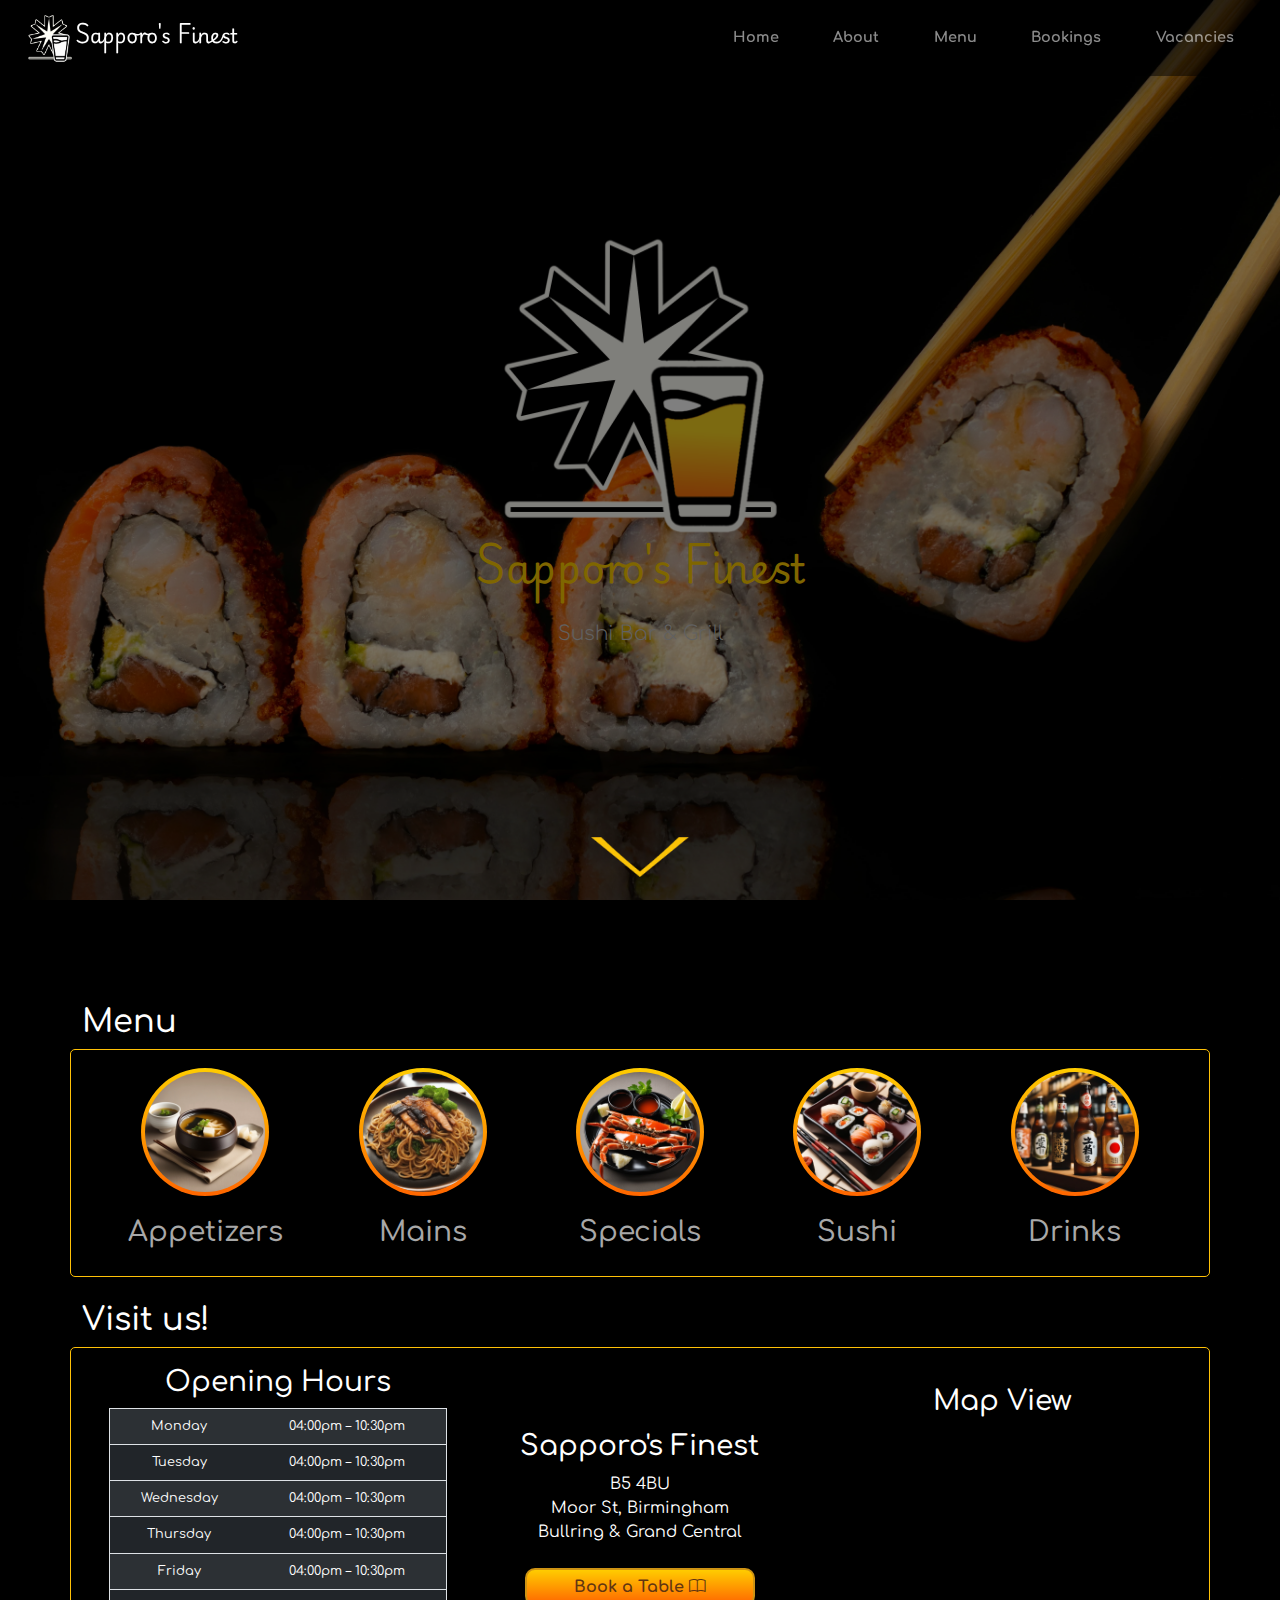
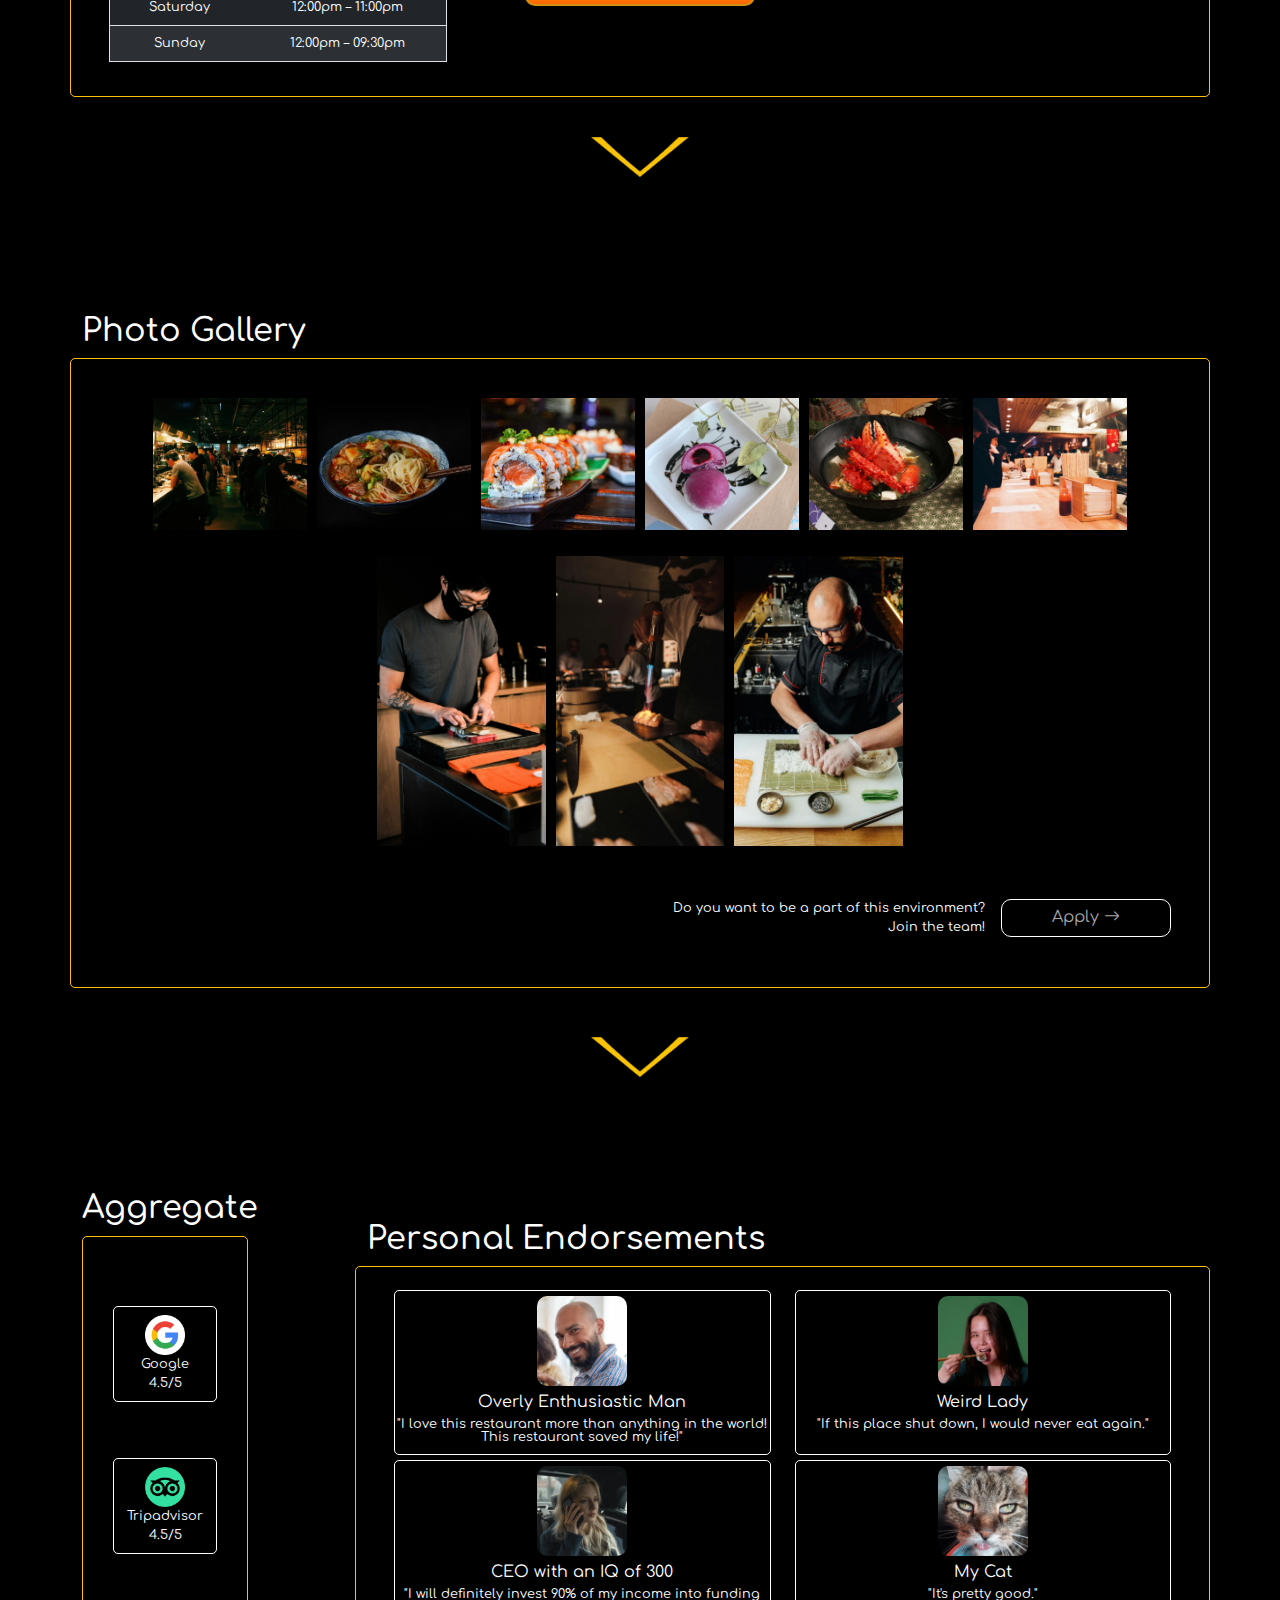
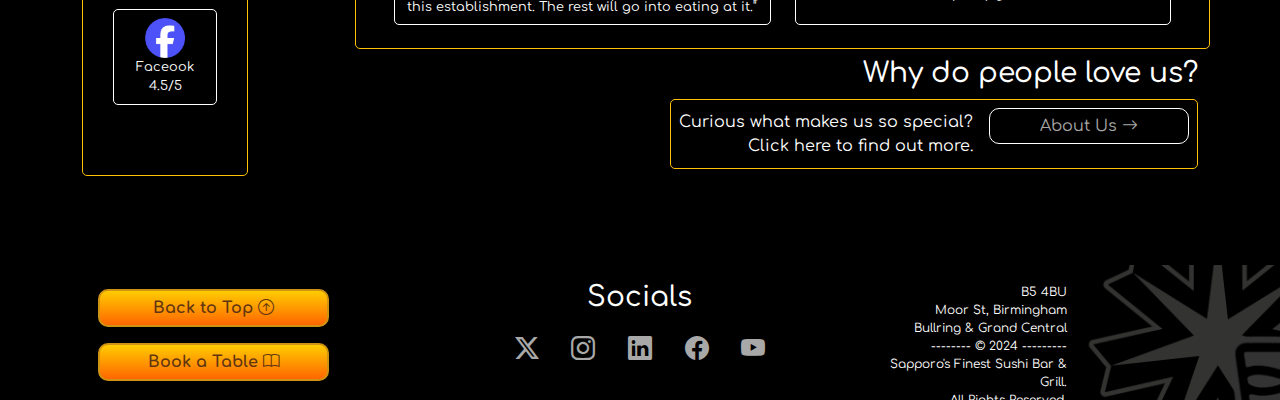
==== commit a070f0e6: "add optimizations: convert images to webp, preloaimprove accessibility: change redudant alt tags, en" ====
--- a/index.html
+++ b/index.html
@@ -4,16 +4,16 @@
 <head>
     <meta charset="UTF-8">
     <meta name="viewport" content="width=device-width, initial-scale=1.0">
+    <meta name="description" content="Sapporo's Finest | Browse our menus, make a booking or inquire about job opportunities here!">
     <title>Sapporo's Finest | Sushi Bar & Grill</title>
-    <link rel="preload" href="img/bg/landing.jpg" as="image">
-    <link rel="prefetch" href="img/bg/whisky.png" as="image">
+    <link rel="preload" as="image" href="assets/img/bg/landing.webp">
     <link href="https://cdn.jsdelivr.net/npm/bootstrap@5.3.3/dist/css/bootstrap.min.css" rel="stylesheet"
         integrity="sha384-QWTKZyjpPEjISv5WaRU9OFeRpok6YctnYmDr5pNlyT2bRjXh0JMhjY6hW+ALEwIH" crossorigin="anonymous">
     <script src="https://cdn.jsdelivr.net/npm/bootstrap@5.3.3/dist/js/bootstrap.bundle.min.js"
         integrity="sha384-YvpcrYf0tY3lHB60NNkmXc5s9fDVZLESaAA55NDzOxhy9GkcIdslK1eN7N6jIeHz" crossorigin="anonymous">
     </script>
     <link rel="stylesheet" href="https://cdn.jsdelivr.net/npm/bootstrap-icons@1.11.3/font/bootstrap-icons.min.css">
-    <link rel="stylesheet" href="https://cdnjs.cloudflare.com/ajax/libs/animate.css/4.1.1/animate.min.css" />
+    <link rel="stylesheet" href="https://cdnjs.cloudflare.com/ajax/libs/animate.css/4.1.1/animate.min.css">
     <link rel="preconnect" href="https://fonts.googleapis.com">
     <link rel="preconnect" href="https://fonts.gstatic.com" crossorigin>
     <link
@@ -23,75 +23,78 @@
 </head>
 
 <body>
-    <!------------------------------------------------NAVBAR------------------------------------------------>
+    <!-- ~~ ~~ ~~ ~~ ~~ ~~ ~~ ~~ ~~ ~~ ~~ ~~ ~~ ~~ NAVBAR ~~ ~~ ~~ ~~ ~~ ~~ ~~ ~~ ~~ ~~ ~~ ~~ ~~ ~~ -->
     <div class="container-fluid sticky-top animate__animated animate__fadeInDown">
         <nav class="navbar navbar-dark navbar-expand-md">
-            <a href="index.html" class="navbar-brand"><img src="assets/img/graphic/logomono.png" id="navlogo">Sapporo's
+            <a href="index.html" class="navbar-brand"><img src="assets/img/graphic/logomono.webp" alt="Navbar Logo"
+                    id="navlogo">Sapporo's
                 Finest</a>
             <button class="navbar-toggler" type="button" data-bs-toggle="collapse" data-bs-target="#navbarNavDropdown"
-                aria-controls="#navbarNavDropdown" aria-expanded="false" aria-label="Toggle navigation">
+                aria-controls="navbarNavDropdown" aria-expanded="false" aria-label="Toggle navigation">
                 <span class="navbar-toggler-icon"></span>
             </button>
             <div class="collapse navbar-collapse" id="navbarNavDropdown">
                 <ul class="navbar-nav ms-auto">
-                    <li class="nav-item ms-auto"><a class="nav-link" href="/index.html">Home</a></li>
-                    <li class="nav-item ms-auto"><a class="nav-link" href="/about.html">About</a></li>
-                    <li class="nav-item ms-auto"><a class="nav-link" href="/menu.html">Menu</a></li>
-                    <li class="nav-item ms-auto"><a class="nav-link" href="/bookings.html">Bookings</a></li>
-                    <li class="nav-item ms-auto"><a class="nav-link" href="/vacancies.html">Vacancies</a></li>
+                    <li class="nav-item ms-auto"><a class="nav-link" href="index.html">Home</a></li>
+                    <li class="nav-item ms-auto"><a class="nav-link" href="about.html">About</a></li>
+                    <li class="nav-item ms-auto"><a class="nav-link" href="menu.html">Menu</a></li>
+                    <li class="nav-item ms-auto"><a class="nav-link" href="bookings.html">Bookings</a></li>
+                    <li class="nav-item ms-auto"><a class="nav-link" href="vacancies.html">Vacancies</a></li>
                 </ul>
             </div>
         </nav>
     </div>
-    <!------------------------------------------------HERO------------------------------------------------>
+    <!-- ~~ ~~ ~~ ~~ ~~ ~~ ~~ ~~ ~~ ~~ ~~ ~~ ~~ ~~ HERO ~~ ~~ ~~ ~~ ~~ ~~ ~~ ~~ ~~ ~~ ~~ ~~ ~~ ~~ -->
     <div class="container-fluid index-container herobg" id="i-landing">
         <div class="opaque-overlay">&nbsp;</div>
         <div class="row">
             <div class="col-12">
                 <section class="callout jumbotron text-center">
-                    <img class="animate__animated animate__fadeIn" src="assets/img/graphic/logofull.png" alt="Logo">
+                    <img class="animate__animated animate__fadeIn" src="assets/img/graphic/logofull.webp" alt="Logo">
                     <h1 class="jumbotron-header animate__animated animate__fadeInTopRight">Sapporo's Finest</h1>
                     <p class="lead animate__animated animate__fadeInBottomLeft">Sushi Bar & Grill</p>
                 </section>
             </div>
         </div>
-        <a href="#i-menu" class="navarrow" target="_self"><img src="assets/img/graphic/down.png"></a>
-    </div>
-    <!------------------------------------------------MENU------------------------------------------------>
+        <a href="#i-menu" class="navarrow" target="_self"><img src="assets/img/graphic/down.webp" alt="Scroll Down"></a>
+    </div>
+    <!-- ~~ ~~ ~~ ~~ ~~ ~~ ~~ ~~ ~~ ~~ ~~ ~~ ~~ ~~ MENU ~~ ~~ ~~ ~~ ~~ ~~ ~~ ~~ ~~ ~~ ~~ ~~ ~~ ~~ -->
     <div class="container-fluid text-center index-container indexbg" id="i-menu">
         <div class="container">
             <h2 class="text-start">Menu</h2>
-            <div class="row i-contentbox border-warning">
+            <div class="row content-box border-warning">
                 <div class="col d-none d-lg-block">
-                    <a href="menu.html?appetizers"><img class="menulinks" src="assets/img/ai/misosoup.jpg" alt="appetizer"><br>
-                        <h4>Appetizers</h4>
+                    <a href="menu.html?appetizers"><img class="menu-links" src="assets/img/ai/misosoup.webp"
+                            alt="Miso soup"><br>
+                        <h3>Appetizers</h3>
                     </a>
                 </div>
                 <div class="col">
-                    <a href="menu.html?mains"><img class="menulinks" src="assets/img/ai/yakisoba.jpg" alt="mains"><br>
-                        <h4>Mains</h4>
+                    <a href="menu.html?mains"><img class="menu-links" src="assets/img/ai/yakisoba.webp" alt="Yakisoba"><br>
+                        <h3>Mains</h3>
                     </a>
                 </div>
                 <div class="col">
-                    <a href="menu.html?specials"><img class="menulinks" src="assets/img/ai/crab.jpg" alt="specials"><br>
-                        <h4>Specials</h4>
+                    <a href="menu.html?specials"><img class="menu-links" src="assets/img/ai/crab.webp"
+                            alt="Crab dish"><br>
+                        <h3>Specials</h3>
                     </a>
                 </div>
                 <div class="col">
-                    <a href="menu.html?sushi"><img class="menulinks" src="assets/img/ai/sushi.jpg" alt="sushi"><br>
-                        <h4>Sushi</h4>
+                    <a href="menu.html?sushi"><img class="menu-links" src="assets/img/ai/sushi.webp" alt="Platter of sushi"><br>
+                        <h3>Sushi</h3>
                     </a>
                 </div>
                 <div class="col d-none d-xl-block">
-                    <a href="menu.html?drinks"><img class="menulinks" src="assets/img/ai/beer.jpg" alt="drinks"><br>
-                        <h4>Drinks</h4>
+                    <a href="menu.html?drinks"><img class="menu-links" src="assets/img/ai/beer.webp" alt="Beer bottles"><br>
+                        <h3>Drinks</h3>
                     </a>
                 </div>
             </div>
             <h2 class="text-start pt-4">Visit us!</h2>
-            <div class="row i-contentbox border-warning">
+            <div class="row content-box border-warning">
                 <div class="col text-center d-none d-xl-block">
-                    <h4>Opening Hours</h4>
+                    <h3>Opening Hours</h3>
                     <table class="table table-dark table-striped table-hover border rounded">
                         <tr>
                             <td>Monday</td>
@@ -124,7 +127,7 @@
                     </table>
                 </div>
                 <div class="col">
-                    <h4>Sapporo's Finest</h4>
+                    <h3>Sapporo's Finest</h3>
                     <p> B5 4BU<br>
                         Moor St, Birmingham<br>
                         Bullring & Grand Central
@@ -132,44 +135,52 @@
                     <div class="d-xl-none row justify-content-center p-2"><a class="btn-solid" target="_blank"
                             href="https://maps.app.goo.gl/XuFDv82wpxNy9TZc7">Google Maps <i
                                 class="bi bi-box-arrow-up-right" aria-hidden="true"></i></a></div>
-                    <div class="row justify-content-center p-2"><a class="btn-solid" href="/bookings.html">Book a
+                    <div class="row justify-content-center p-2"><a class="btn-solid" href="bookings.html">Book a
                             Table <i class="bi bi-book" aria-hidden="true"></i></a></div>
                 </div>
                 <div class="col d-none d-xl-block">
-                    <h4>Map View</h4>
-                    <iframe
+                    <h3>Map View</h3>
+                    <iframe title="Google Maps View"
                         src="https://www.google.com/maps/embed?pb=!1m18!1m12!1m3!1d2430.0661075436146!2d-1.8939072000000001!3d52.47793875!2m3!1f0!2f0!3f0!3m2!1i1024!2i768!4f13.1!3m3!1m2!1s0x4870bc8897a734ad%3A0xc60deb485d33d72e!2sThe%20Bullring%20Shopping%20Centre%2C%20Birmingham%20B5%204BU!5e0!3m2!1sen!2suk!4v1719263576522!5m2!1sen!2suk"
-                        width="300" height="225" style="border:0;" allowfullscreen="" loading="lazy"
+                        width="300" height="225" allowfullscreen="" loading="lazy"
                         referrerpolicy="no-referrer-when-downgrade"></iframe>
                 </div>
             </div>
         </div>
-        <a href="#i-gallery" class="navarrow" target="_self"><img src="assets/img/graphic/down.png"></a>
-    </div>
-    <!------------------------------------------------GALLERY------------------------------------------------>
+        <a href="#i-gallery" class="navarrow" target="_self"><img src="assets/img/graphic/down.webp"
+                alt="Scroll Down"></a>
+    </div>
+    <!-- ~~ ~~ ~~ ~~ ~~ ~~ ~~ ~~ ~~ ~~ ~~ ~~ ~~ ~~ GALLERY ~~ ~~ ~~ ~~ ~~ ~~ ~~ ~~ ~~ ~~ ~~ ~~ ~~ ~~ -->
     <div class="container-fluid index-container indexbg" id="i-gallery">
         <div class="container">
             <h2 class="text-start">Photo Gallery</h2>
-            <div class="row i-contentbox border-warning text-center" style="height: 70vH;">
-                <div id="carouselExample" class="carousel slide carousel-fade d-md-none gallerycontent"
+            <div class="row content-box border-warning text-center" style="height: 70vH;">
+                <div id="carouselExample" class="carousel slide carousel-fade d-md-none gallery-content"
                     data-bs-touch="false">
                     <div class="carousel-inner fill">
                         <div class="carousel-item d-flex flex-column fill active">
-                            <img class="carouselimg" src="assets/img/photo/mochi.png" alt="">
-                            <img class="carouselimg" src="assets/img/photo/kanibroth.png" alt="">
+                            <img class="carousel-img" src="assets/img/photo/mochi.webp" data-bs-toggle="modal"
+                                data-bs-target="#modal" onclick=check(this) alt="Mochi">
+                            <img class="carousel-img" src="assets/img/photo/kanibroth.webp" data-bs-toggle="modal"
+                                data-bs-target="#modal" onclick=check(this) alt="Crab Broth">
                         </div>
                         <div class="carousel-item d-flex flex-column fill">
-                            <img class="carouselimg" src="assets/img/photo/ramen.png" alt="">
-                            <img class="carouselimg" src="assets/img/photo/platter.png" alt="">
+                            <img class="carousel-img" src="assets/img/photo/ramen.webp" data-bs-toggle="modal"
+                                data-bs-target="#modal" onclick=check(this) alt="Ramen">
+                            <img class="carousel-img" src="assets/img/photo/platter.webp" data-bs-toggle="modal"
+                                data-bs-target="#modal" onclick=check(this) alt="Sushi Platter">
                         </div>
                         <div class="carousel-item d-flex flex-column fill">
-                            <img class="carouselimg-tall" src="assets/img/photo/char.png" alt="">
+                            <img class="carousel-img-tall" src="assets/img/photo/char.webp" data-bs-toggle="modal"
+                                data-bs-target="#modal" onclick=check(this) alt="Blowtorch Flamed Sushi">
                         </div>
                         <div class="carousel-item d-flex flex-column fill">
-                            <img class="carouselimg-tall" src="assets/img/photo/makiroll.png" alt="">
+                            <img class="carousel-img-tall" src="assets/img/photo/makiroll.webp" data-bs-toggle="modal"
+                                data-bs-target="#modal" onclick=check(this) alt="Rolling Maki Sushi">
                         </div>
                         <div class="carousel-item d-flex flex-column fill">
-                            <img class="carouselimg-tall" src="assets/img/photo/whetstone.png" alt="">
+                            <img class="carousel-img-tall" src="assets/img/photo/whetstone.webp" data-bs-toggle="modal"
+                                data-bs-target="#modal" onclick=check(this) alt="Knife Sharpening">
                         </div>
                     </div>
                     <button class="carousel-control-prev" type="button" data-bs-target="#carouselExample"
@@ -183,97 +194,102 @@
                         <span class="visually-hidden">Next</span>
                     </button>
                 </div>
-                <div class="container d-none d-md-block gallerycontent">
+                <div class="container d-none d-md-block gallery-content">
                     <div class="row d-xxl-none" style="height: 30%;">
                         <div class="d-flex justify-content-center fill">
-                            <img class="galleryimg" src="assets/img/photo/catwalk.png" data-bs-toggle="modal"
-                                data-bs-target="#modal" onclick=check(this)>
-                            <img class="galleryimg" src="assets/img/photo/ramen.png" data-bs-toggle="modal"
-                                data-bs-target="#modal" onclick=check(this)>
-                            <img class="galleryimg d-none d-lg-block" src="assets/img/photo/platter.png"
-                                data-bs-toggle="modal" data-bs-target="#modal" onclick=check(this)>
-                            <img class="galleryimg d-none d-xl-block" src="assets/img/photo/mochi.png"
-                                data-bs-toggle="modal" data-bs-target="#modal" onclick=check(this)>
-                            <img class="galleryimg" src="assets/img/photo/kanibroth.png" data-bs-toggle="modal"
-                                data-bs-target="#modal" onclick=check(this)>
-                            <img class="galleryimg" src="assets/img/photo/bar.png" data-bs-toggle="modal"
-                                data-bs-target="#modal" onclick=check(this)>
+                            <img class="gallery-img" src="assets/img/photo/catwalk.webp" data-bs-toggle="modal"
+                                data-bs-target="#modal" onclick=check(this) alt="Bar Catwalk">
+                            <img class="gallery-img" src="assets/img/photo/ramen.webp" data-bs-toggle="modal"
+                                data-bs-target="#modal" onclick=check(this) alt="Ramen">
+                            <img class="gallery-img d-none d-lg-block" src="assets/img/photo/platter.webp"
+                                data-bs-toggle="modal" data-bs-target="#modal" onclick=check(this) alt="Sushi Platter">
+                            <img class="gallery-img d-none d-xl-block" src="assets/img/photo/mochi.webp"
+                                data-bs-toggle="modal" data-bs-target="#modal" onclick=check(this) alt="Mochi">
+                            <img class="gallery-img" src="assets/img/photo/kanibroth.webp" data-bs-toggle="modal"
+                                data-bs-target="#modal" onclick=check(this) alt="Crab Broth">
+                            <img class="gallery-img" src="assets/img/photo/bar.webp" data-bs-toggle="modal"
+                                data-bs-target="#modal" onclick=check(this) alt="Bar">
                         </div>
                     </div>
                     <div class="row gal-row-toggle justify-content-center">
                         <div class="col-2 p-3 align-items-center fill d-none d-xxl-flex flex-column">
-                            <img class="galleryimg fill" src="assets/img/photo/ramen.png" data-bs-toggle="modal"
-                                data-bs-target="#modal" onclick=check(this)>
-                            <img class="galleryimg fill" src="assets/img/photo/platter.png" data-bs-toggle="modal"
-                                data-bs-target="#modal" onclick=check(this)>
-                            <img class="galleryimg fill" src="assets/img/photo/bar.png" data-bs-toggle="modal"
-                                data-bs-target="#modal" onclick=check(this)>
-                            <img class="galleryimg fill" src="assets/img/photo/alley.png" data-bs-toggle="modal"
-                                data-bs-target="#modal" onclick=check(this)>
+                            <img class="gallery-img fill" src="assets/img/photo/ramen.webp" data-bs-toggle="modal"
+                                data-bs-target="#modal" onclick=check(this) alt="Ramen">
+                            <img class="gallery-img fill" src="assets/img/photo/platter.webp" data-bs-toggle="modal"
+                                data-bs-target="#modal" onclick=check(this) alt="Sushi Platter">
+                            <img class="gallery-img fill" src="assets/img/photo/bar.webp" data-bs-toggle="modal"
+                                data-bs-target="#modal" onclick=check(this) alt="Bar">
+                            <img class="gallery-img fill" src="assets/img/photo/alley.webp" data-bs-toggle="modal"
+                                data-bs-target="#modal" onclick=check(this) alt="Japanese Street">
                         </div>
                         <div class="col-8 p-3 d-flex justify-content-center fill">
-                            <img class="galleryimg fill" src="assets/img/photo/whetstone.png" data-bs-toggle="modal"
-                                data-bs-target="#modal" onclick=check(this)>
-                            <img class="galleryimg d-none d-lg-block fill" src="assets/img/photo/char.png"
-                                data-bs-toggle="modal" data-bs-target="#modal" onclick=check(this)>
-                            <img class="galleryimg fill" src="assets/img/photo/makiroll.png" data-bs-toggle="modal"
-                                data-bs-target="#modal" onclick=check(this)>
+                            <img class="gallery-img fill" src="assets/img/photo/whetstone.webp" data-bs-toggle="modal"
+                                data-bs-target="#modal" onclick=check(this) alt="Knife Sharpening">
+                            <img class="gallery-img d-none d-lg-block fill" src="assets/img/photo/char.webp"
+                                data-bs-toggle="modal" data-bs-target="#modal" onclick=check(this)
+                                alt="Blowtorch Flamed Sushi">
+                            <img class="gallery-img fill" src="assets/img/photo/makiroll.webp" data-bs-toggle="modal"
+                                data-bs-target="#modal" onclick=check(this) alt="Rolling Maki Sushi">
                         </div>
                         <div class="col-2 p-3 align-items-center fill d-none d-xxl-flex flex-column">
-                            <img class="galleryimg fill" src="assets/img/photo/kanibroth.png" data-bs-toggle="modal"
-                                data-bs-target="#modal" onclick=check(this)>
-                            <img class="galleryimg fill" src="assets/img/photo/mochi.png" data-bs-toggle="modal"
-                                data-bs-target="#modal" onclick=check(this)>
-                            <img class="galleryimg fill" src="assets/img/photo/catwalk.png" data-bs-toggle="modal"
-                                data-bs-target="#modal" onclick=check(this)>
-                            <img class="galleryimg fill" src="assets/img/photo/sake.png" data-bs-toggle="modal"
-                                data-bs-target="#modal" onclick=check(this)>
+                            <img class="gallery-img fill" src="assets/img/photo/kanibroth.webp" data-bs-toggle="modal"
+                                data-bs-target="#modal" onclick=check(this) alt="Crab Broth">
+                            <img class="gallery-img fill" src="assets/img/photo/mochi.webp" data-bs-toggle="modal"
+                                data-bs-target="#modal" onclick=check(this) alt="Mochi">
+                            <img class="gallery-img fill" src="assets/img/photo/catwalk.webp" data-bs-toggle="modal"
+                                data-bs-target="#modal" onclick=check(this) alt="Bar Catwalk">
+                            <img class="gallery-img fill" src="assets/img/photo/sake.webp" data-bs-toggle="modal"
+                                data-bs-target="#modal" onclick=check(this) alt="Japanese Alcohols">
                         </div>
                     </div>
                 </div>
                 <div class="d-flex justify-content-end">
-                    <p class="gallerymsg">Do you want to be a part of this environment?<br>
+                    <p class="gallery-text">Do you want to be a part of this environment?<br>
                         <span class="d-none d-md-block">Join the team!</span>
-                        <span class="d-md-none" style="font-size: large;"><a href="vacancies.html">Join the team! <i
+                        <span class="d-md-none fs-5"><a href="vacancies.html">Join the team! <i
                                     class="bi bi-box-arrow-up-right"></i></a></span>
                     </p>
-                    <a class="btn-outline d-none d-md-block" href="/vacancies.html">Apply <i
+                    <a class="btn-outline d-none d-md-block" href="vacancies.html">Apply <i
                             class="bi bi-arrow-right"></i></a>
                 </div>
             </div>
         </div>
-        <a href="#i-reviews" class="navarrow" target="_self"><img src="assets/img/graphic/down.png"></a>
-    </div>
-    <!------------------------------------------------REVIEWS------------------------------------------------>
+        <a href="#i-reviews" class="navarrow" target="_self"><img src="assets/img/graphic/down.webp"
+                alt="Scroll Down"></a>
+    </div>
+    <!-- ~~ ~~ ~~ ~~ ~~ ~~ ~~ ~~ ~~ ~~ ~~ ~~ ~~ ~~ REVIEWS ~~ ~~ ~~ ~~ ~~ ~~ ~~ ~~ ~~ ~~ ~~ ~~ ~~ ~~ -->
     <div class="container-fluid text-center index-container indexbg" id="i-reviews">
         <div class="container">
             <div class="row justify-content-center">
                 <div class="col-2 d-none d-lg-block">
                     <h2 class="text-start">Aggregate</h2>
-                    <div class="d-grid i-contentbox border-warning" id="ratings">
-                        <div class="site-icon"><img src="assets/img/graphic/gg.png"><br>Google<br>4.5/5</div>
-                        <div class="site-icon"><img src="assets/img/graphic/ta.png"><br>Tripadvisor<br>4.5/5</div>
-                        <div class="site-icon"><img src="assets/img/graphic/fb.png"><br>Faceook<br>4.5/5</div>
+                    <div class="d-grid content-box border-warning" id="ratings">
+                        <div class="site-icon"><img src="assets/img/graphic/gg.webp"
+                                alt="Google Reviews"><br>Google<br>4.5/5</div>
+                        <div class="site-icon"><img src="assets/img/graphic/ta.webp"
+                                alt="TripAdvisor Reviews"><br>Tripadvisor<br>4.5/5</div>
+                        <div class="site-icon"><img src="assets/img/graphic/fb.webp"
+                                alt="Facebook Reviews"><br>Faceook<br>4.5/5</div>
                     </div>
                 </div>
                 <div class="col-1 d-none d-lg-block"></div>
                 <div class="d-flex flex-column justify-content-center col-12 col-lg-9" id="reviews">
                     <h2 class="text-start mt-4">Personal Endorsements</h2>
-                    <div class="row mb-2 i-contentbox border-warning">
+                    <div class="row mb-2 content-box border-warning">
                         <div class="col-sm-12 col-md-6">
-                            <div class="i-contentbox quote">
+                            <div class="content-box quote">
                                 <div class="grid">
-                                    <img src="assets/img/photo/happy.png" data-bs-toggle="modal"
-                                    data-bs-target="#modal" onclick=check(this)>
+                                    <img src="assets/img/photo/happy.webp" data-bs-toggle="modal" data-bs-target="#modal"
+                                        onclick=check(this) alt="Happy man">
                                     <p>Overly Enthusiastic Man</p>
                                 </div>
                                 <p>"I love this restaurant more than anything in the world! This restaurant saved my
                                     life!"</p>
                             </div>
-                            <div class="i-contentbox quote">
+                            <div class="content-box quote">
                                 <div class="grid">
-                                    <img src="assets/img/photo/ceo.png" data-bs-toggle="modal"
-                                    data-bs-target="#modal" onclick=check(this)>
+                                    <img src="assets/img/photo/ceo.webp" data-bs-toggle="modal" data-bs-target="#modal"
+                                        onclick=check(this) alt="CEO on their phone">
                                     <p>CEO with an IQ of 300</p>
                                 </div>
                                 <p>"I will definitely invest 90% of my income into funding this establishment. The
@@ -281,68 +297,55 @@
                             </div>
                         </div>
                         <div class="col-6 d-none d-md-block">
-                            <div class="i-contentbox quote">
+                            <div class="content-box quote">
                                 <div class="grid">
-                                    <img src="assets/img/photo/weird.png" data-bs-toggle="modal"
-                                    data-bs-target="#modal" onclick=check(this)>
+                                    <img src="assets/img/photo/weird.webp" data-bs-toggle="modal" data-bs-target="#modal"
+                                        onclick=check(this) alt="Woman eating sushi">
                                     <p>Weird Lady</p>
                                 </div>
                                 <p>"If this place shut down, I would never eat again."</p>
                             </div>
-                            <div class="i-contentbox quote">
+                            <div class="content-box quote">
                                 <div class="grid">
-                                    <img src="assets/img/photo/cat.png" data-bs-toggle="modal"
-                                    data-bs-target="#modal" onclick=check(this)>
+                                    <img src="assets/img/photo/cat.webp" data-bs-toggle="modal" data-bs-target="#modal"
+                                        onclick=check(this) alt="Cat looking at the camera">
                                     <p>My Cat</p>
                                 </div>
                                 <p>"It's pretty good."</p>
                             </div>
                         </div>
                     </div>
-                    <h5 class="text-end">Why do people love us?</h5>
-                    <div class="d-flex p-2 i-contentbox border-warning justify-content-end"
+                    <h3 class="text-end">Why do people love us?</h3>
+                    <div class="d-flex p-2 content-box border-warning justify-content-end"
                         style="width: fit-content; align-self: flex-end;">
                         <p class="text-end" style="margin-bottom: 0;">
                             Curious what makes us so special? <br>
                             <span class="d-none d-md-block">
                                 Click here to find out more.
                             </span>
-                            <span class="d-md-none" style="font-size: large;">
+                            <span class="d-md-none fs-5">
                                 <a href="about.html">Click here to find out more. <i
                                         class="bi bi-box-arrow-up-right"></i></a>
                             </span>
                         </p>
-                        <a class="btn-outline d-none d-md-block" href="/about.html">About Us <i
+                        <a class="btn-outline d-none d-md-block" href="about.html">About Us <i
                                 class="bi bi-arrow-right"></i></a>
                     </div>
                 </div>
             </div>
         </div>
     </div>
-    <!------------------------------------------------MODAL------------------------------------------------>
-    <script>
-        function check(img) {
-            document.getElementById("expandphoto").src = img.src;
-        }
-    </script>
-    <div class="modal fade" id="modal" tabindex="-1" aria-hidden="true">
-        <div class="modal-dialog modal-dialog-centered">
-            <div class="modal-body">
-                <img id="expandphoto">
-            </div>
-        </div>
-    </div>
-    <!------------------------------------------------FOOTER------------------------------------------------>
+    <!-- ~~ ~~ ~~ ~~ ~~ ~~ ~~ ~~ ~~ ~~ ~~ ~~ ~~ ~~ FOOTER ~~ ~~ ~~ ~~ ~~ ~~ ~~ ~~ ~~ ~~ ~~ ~~ ~~ ~~ -->
     <footer class="container-fluid">
         <div id="footer-details" class="row">
             <div class="col-sm-4 p-3">
                 <div class="row justify-content-center p-2"><a class="btn-solid" href="#i-landing">Back to Top <i
                             class="bi bi-arrow-up-circle" aria-hidden="true"></i></a></div>
-                <div class="row justify-content-center p-2"><a class="btn-solid" href="/bookings.html">Book a Table
+                <div class="row justify-content-center p-2"><a class="btn-solid" href="bookings.html">Book a Table
                         <i class="bi bi-book" aria-hidden="true"></i></a></div>
             </div>
             <div class="col-sm-4 p-3">
-                <h5>Socials</h5>
+                <h3>Socials</h3>
                 <ul class="list-inline">
                     <li class="list-inline-item social-links">
                         <a target="_blank" href="https://www.x.com">
@@ -379,7 +382,7 @@
             <div class="col-sm-4">
                 <div class="row">
                     <div class="col-6 pe-0">
-                        <p id="footertext">
+                        <p id="footer-text">
                             B5 4BU<br>
                             Moor St, Birmingham<br>
                             Bullring & Grand Central<br>
@@ -389,12 +392,27 @@
                         </p>
                     </div>
                     <div class="col-6 ps-0">
-                        <img src="assets/img/graphic/logomono.png" id="footerlogo">
+                        <img src="assets/img/graphic/logomono.webp" alt="Footer Logo" id="footer-logo">
                     </div>
                 </div>
             </div>
         </div>
     </footer>
+    <!-- ~~ ~~ ~~ ~~ ~~ ~~ ~~ ~~ ~~ ~~ ~~ ~~ ~~ ~~ MODAL ~~ ~~ ~~ ~~ ~~ ~~ ~~ ~~ ~~ ~~ ~~ ~~ ~~ ~~ -->
+    <div class="modal fade" id="modal" tabindex="-1" aria-hidden="true">
+        <div class="modal-dialog modal-dialog-centered">
+            <div class="modal-body">
+                <img id="expand-photo" src="empty" alt="empty">
+            </div>
+        </div>
+    </div>
+    <!-- Modal functionality and Javascript found on stackoverflow - credit in README file -->
+    <script>
+        function check(img) {
+            document.getElementById("expand-photo").src = img.src;
+            document.getElementById("expand-photo").alt = img.alt;
+        }
+    </script>
 </body>
 
 </html>--- a/assets/css/style.css
+++ b/assets/css/style.css
@@ -29,7 +29,7 @@
   align-items: center;
 }
 
-.boxdivider {
+.box-divider {
   width: 45%;
   margin-top: 2px;
   position: relative;
@@ -37,7 +37,7 @@
   transform: translate(-50%);
 }
 
-.pagedivider {
+.page-divider {
   width: 45%;
   margin: 5vH 0;
   border: solid 1px #ffffff;
@@ -109,6 +109,10 @@
   min-height: 15vH;
 }
 
+#social-text {
+  font-size: 1.5em;
+}
+
 .social-links {
   padding: 2.5%;
   font-size: 1.5em;
@@ -119,13 +123,13 @@
   transform: scale(1.3);
 }
 
-#footertext {
+#footer-text {
   text-align: left;
   font-size: .75em;
   padding-right: 0;
 }
 
-#footerlogo {
+#footer-logo {
   height: 14vH;
   padding-left: 0;
 }
@@ -161,28 +165,6 @@
   transform: scale(1.1);
 }
 
-@media only screen and (min-width: 1200px) {
-
-  .btn-solid {
-    width: 18vW;
-  }
-
-  #footer-details {
-    overflow: hidden;
-  }
-
-  #footertext {
-    text-align: right;
-    padding-top: 2vH;
-  }
-
-  #footerlogo {
-    height: 35vH;
-    opacity: 20%;
-    transform: translate(0, -20%);
-  }
-}
-
 /* ----------------------------------------------------------INDEX---------------------------------------------------------- */
 
 /* CONTAINERS */
@@ -197,7 +179,7 @@
   position: relative;
 }
 
-.i-contentbox {
+.content-box {
   background-color: rgba(0, 0, 0, 0.70);
   border-radius: 5px;
   border: solid 1px;
@@ -211,7 +193,7 @@
 /* HERO */
 
 .herobg {
-  background: url(../img/bg/landing.jpg) no-repeat bottom right fixed;
+  background: url(../img/bg/landing.webp) no-repeat bottom right fixed;
   -webkit-background-size: cover;
   -moz-background-size: cover;
   -o-background-size: cover;
@@ -260,22 +242,22 @@
 /* MENU */
 
 .indexbg {
-  background: url(../img/bg/whisky.png) no-repeat bottom right fixed;
+  background: url(../img/bg/whisky.webp) no-repeat bottom right fixed;
   -webkit-background-size: cover;
   -moz-background-size: cover;
   -o-background-size: cover;
   background-size: cover;
 }
 
-.i-contentbox table {
+.content-box table {
   font-size: .8em;
 }
 
-.i-contentbox table {
+.content-box table {
   background-color: rgba(0, 0, 0, 0.50);
 }
 
-.menulinks {
+.menu-links {
   height: 15vW;
   border-radius: 50%;
   margin-bottom: 20px;
@@ -293,12 +275,12 @@
 
 /* GALLERY */
 
-.gallerymsg {
+.gallery-text {
   font-size: .8em;
   text-align: end;
 }
 
-.gallerycontent {
+.gallery-content {
   height: 80%;
 }
 
@@ -306,13 +288,13 @@
   height: 100%;
 }
 
-.carouselimg {
+.carousel-img {
   height: 50%;
   padding: 5px;
   align-self: center;
 }
 
-.carouselimg-tall {
+.carousel-img-tall {
   height: 100%;
   padding: 5px;
   align-self: center;
@@ -322,13 +304,13 @@
   height: 70%;
 }
 
-.galleryimg {
+.gallery-img {
   float: left;
   padding: 5px;
   transition: transform 1s;
 }
 
-.galleryimg:hover {
+.gallery-img:hover {
   transform: scale(1.05);
 }
 
@@ -338,7 +320,7 @@
   width: auto;
 }
 
-#expandphoto {
+#expand-photo {
   width: 100%;
 }
 
@@ -367,7 +349,6 @@
 
 .site-icon:hover {
   background-color: rgba(255, 255, 255, 0.15);
-  /* border-color: rgba(0, 0, 0, 0); */
 }
 
 .site-icon img {
@@ -400,30 +381,11 @@
   border-radius: 10px;
 }
 
-/* MEDIA QUERIES */
-
-@media only screen and (min-width: 1400px) {
-  .gal-row-toggle {
-    height: 100%;
-  }
-}
-
-@media only screen and (min-width: 1200px) {
-  .menulinks {
-    height: 10vW;
-  }
-
-  .carouselimg {
-    height: 10vW;
-    width: 15vW;
-  }
-}
-
 /* ----------------------------------------------------------ABOUT---------------------------------------------------------- */
 
 .about-container {
-  height: 85vH;
-  background: url(../img/bg/whisky.png) no-repeat bottom right fixed;
+  height: 110vH;
+  background: url(../img/bg/striped.webp) no-repeat bottom right fixed;
   -webkit-background-size: cover;
   -moz-background-size: cover;
   -o-background-size: cover;
@@ -436,12 +398,54 @@
   position: relative;
 }
 
+.container-chef {
+  padding: 0;
+  min-width: 85vW;
+  min-height: 40vH;
+  background: linear-gradient(to bottom, #00000000 0%, #000000 100%), url(../img/photo/headchef.webp) no-repeat top fixed;
+  -webkit-background-size: cover;
+  -moz-background-size: cover;
+  -o-background-size: cover;
+  background-size: cover;
+  margin-left: 50%;
+  transform: translateX(-50%);
+}
+
+.container-chef div {
+  max-width: 60%;
+  font-family: "Playwrite NG Modern", serif;
+  text-align: start;
+  position: fixed;
+  bottom: 7%;
+  left: 5%;
+}
+
+.container-ethos {
+  padding: 0;
+  min-width: 85vW;
+  min-height: 40vH;
+  resize: vertical;
+  overflow: auto;
+  background: radial-gradient(#5f5f5f70, #000000);
+  margin-left: 50%;
+  transform: translateX(-50%);
+}
+
+.container-ethos div {
+  font-family: "Comfortaa", serif;
+  text-align: start;
+  position: fixed;
+  padding: 5%;
+}
+
+
+
 /* ----------------------------------------------------------MENU---------------------------------------------------------- */
 
 .menu-container {
   min-height: 85vH;
   height: fit-content;
-  background: url(../img/bg/striped.png) no-repeat bottom right fixed;
+  background: url(../img/bg/striped.webp) no-repeat bottom right fixed;
   -webkit-background-size: cover;
   -moz-background-size: cover;
   -o-background-size: cover;
@@ -459,7 +463,7 @@
   top: 13vh;
 }
 
-.menu-categories > div {
+.menu-categories>div {
   max-height: 20vW;
   max-width: 20vW;
   border: solid 3px #000;
@@ -495,7 +499,7 @@
   background-color: #000;
 }
 
-.menu-categories > div:hover {
+.menu-categories>div:hover {
   opacity: 100%;
 }
 
@@ -509,13 +513,12 @@
   font-size: 90%;
 }
 
-/* dynamically applied rules via js */
-
-#menu-content > div {
+/* These rules are part of javascript functionality not written by me */
+#menu-content>div {
   display: none;
 }
 
-#menu-content > div.visible {
+#menu-content>div.visible {
   display: block;
 }
 
@@ -527,44 +530,12 @@
 
 /* ------------------------------------ */
 
-@media only screen and (min-width: 575px) {
-  .menu-categories > div {
-    max-height: 16vW;
-    max-width: 16vW;
-  }
-
-  .menu-categories p {
-    font-size: medium;
-  }
-}
-
-@media only screen and (min-width: 768px) {
-  .menu-categories > div {
-    max-height: 12vW;
-    max-width: 12vW;
-  }
-}
-
-@media only screen and (min-width: 992px) {
-  .menu-categories > div {
-    height: 13vW;
-    width: 13vW;
-  }
-}
-
-@media only screen and (min-width: 1200px) {
-  .menu-categories > div {
-    height: 10vW;
-    width: 10vW;
-    opacity: 70%;
-  }
-}
 
 /* ----------------------------------------------------------BOOKINGS---------------------------------------------------------- */
 
 .bookings-container {
   height: 85vH;
-  background: url(../img/bg/striped.png) no-repeat bottom right fixed;
+  background: url(../img/bg/striped.webp) no-repeat bottom right fixed;
   -webkit-background-size: cover;
   -moz-background-size: cover;
   -o-background-size: cover;
@@ -577,13 +548,16 @@
   position: relative;
 }
 
-label, small {
-  display:block;
-}
-
-input, select, textarea {
+label,
+small {
+  display: block;
+}
+
+input,
+select,
+textarea {
   color: #fff;
-  max-width: 100%;
+  max-width: 95%;
   min-width: 50%;
   background-color: rgba(0, 0, 0, 0.25);
   border: solid 1px #ffcc00;
@@ -597,7 +571,7 @@
 
 .jobs-container {
   height: 85vH;
-  background: url(../img/bg/whisky.png) no-repeat bottom right fixed;
+  background: url(../img/bg/striped.webp) no-repeat bottom right fixed;
   -webkit-background-size: cover;
   -moz-background-size: cover;
   -o-background-size: cover;
@@ -608,4 +582,193 @@
   align-items: center;
   justify-content: center;
   position: relative;
+}
+
+.vacancy-container {
+  width: 85vW;
+  height: 45vH;
+  display: block;
+  justify-self: center;
+  align-items: center;
+  overflow: scroll;
+  background-color: rgba(0, 0, 0, 0.50);
+  border-radius: 20px;
+}
+
+.vacancy-box {
+  width: 90%;
+  height: fit-content;
+  justify-content: center;
+  background-color: rgba(0, 0, 0, 0.50);
+  border: 1px solid #ffcc00;
+  margin: 10px;
+  padding: 7px;
+}
+
+.vacancy-box p {
+  text-align: left;
+}
+
+.vacancy-box strong {
+  text-decoration: underline;
+}
+
+.btn-vacancy {
+  border-radius: 20px;
+  margin-bottom: 7px;
+  background: linear-gradient(to bottom, #ffcc00 0%, #ff6600 100%);
+  border: 1px solid #ce9313;
+  transition: transform .5s;
+}
+
+.btn-vacancy:hover {
+  color: #fff;
+  transform: scale(1.2);
+}
+
+.modal-apply {
+  background: #000;
+  color: #fff;
+  border: solid 1px #fc0;
+}
+
+.btn-close {
+  background-color: #fff;
+  border-radius: 50%;
+}
+
+/* part of this code was taken from a stackoverflow answer */
+/* credit can be found in the readme file */
+input[type='file'] { 
+  font-size: 0; min-width: 0%;
+  border: 0px;
+}
+::file-selector-button { 
+  font-size: initial; 
+  color: #fff;
+  padding: 0 10px;
+  border: solid 1px #fc0;
+  background-color: #000;
+  border-radius: 5px;
+}
+
+::file-selector-button:hover {
+  background-color: #a3a3a3;
+}
+/* ----------------------------------------------- */
+
+/* ----------------------------------------------------------THANK YOU PAGE---------------------------------------------------------- */
+
+.thank-you-container {
+  height: 85vH;
+  background: url(../img/bg/striped.webp) no-repeat bottom right fixed;
+  -webkit-background-size: cover;
+  -moz-background-size: cover;
+  -o-background-size: cover;
+  background-size: cover;
+  color: white;
+  top: 0;
+  display: flex;
+  align-items: center;
+  justify-content: center;
+  position: relative;
+}
+
+/* ----------------------------------------------------------MEDIA QUERIES---------------------------------------------------------- */
+
+/* EXTRA SMALL */
+
+@media only screen and (min-width: 575px) {
+  .menu-categories>div {
+    max-height: 16vW;
+    max-width: 16vW;
+  }
+
+  .menu-categories p {
+    font-size: medium;
+  }
+}
+
+/* SMALL */
+
+@media only screen and (min-width: 768px) {
+  .menu-categories>div {
+    max-height: 12vW;
+    max-width: 12vW;
+  }
+
+  .vacancy-container {
+    display: inline-flex;
+    overflow: auto;
+  }
+
+  .vacancy-box {
+    width: 30%;
+    height: 95%;
+    align-content: space-evenly;
+  }
+}
+
+/* MEDIUM */
+
+@media only screen and (min-width: 992px) {
+  .menu-categories>div {
+    height: 13vW;
+    width: 13vW;
+  }
+}
+
+/* LARGE */
+
+@media only screen and (min-width: 1200px) {
+
+  .container-chef {
+    min-width: 60vW;
+  }
+
+  .container-ethos {
+    min-width: 60vW;
+  }
+
+  .menu-categories>div {
+    height: 10vW;
+    width: 10vW;
+    opacity: 70%;
+  }
+
+  .menu-links {
+    height: 10vW;
+  }
+
+  .carousel-img {
+    height: 10vW;
+    width: 15vW;
+  }
+
+  .btn-solid {
+    width: 18vW;
+  }
+
+  #footer-details {
+    overflow: hidden;
+  }
+
+  #footer-text {
+    text-align: right;
+    padding-top: 2vH;
+  }
+
+  #footer-logo {
+    height: 35vH;
+    opacity: 20%;
+    transform: translate(0, -20%);
+  }
+}
+
+/* EXTRA LARGE */
+
+@media only screen and (min-width: 1400px) {
+  .gal-row-toggle {
+    height: 100%;
+  }
 }